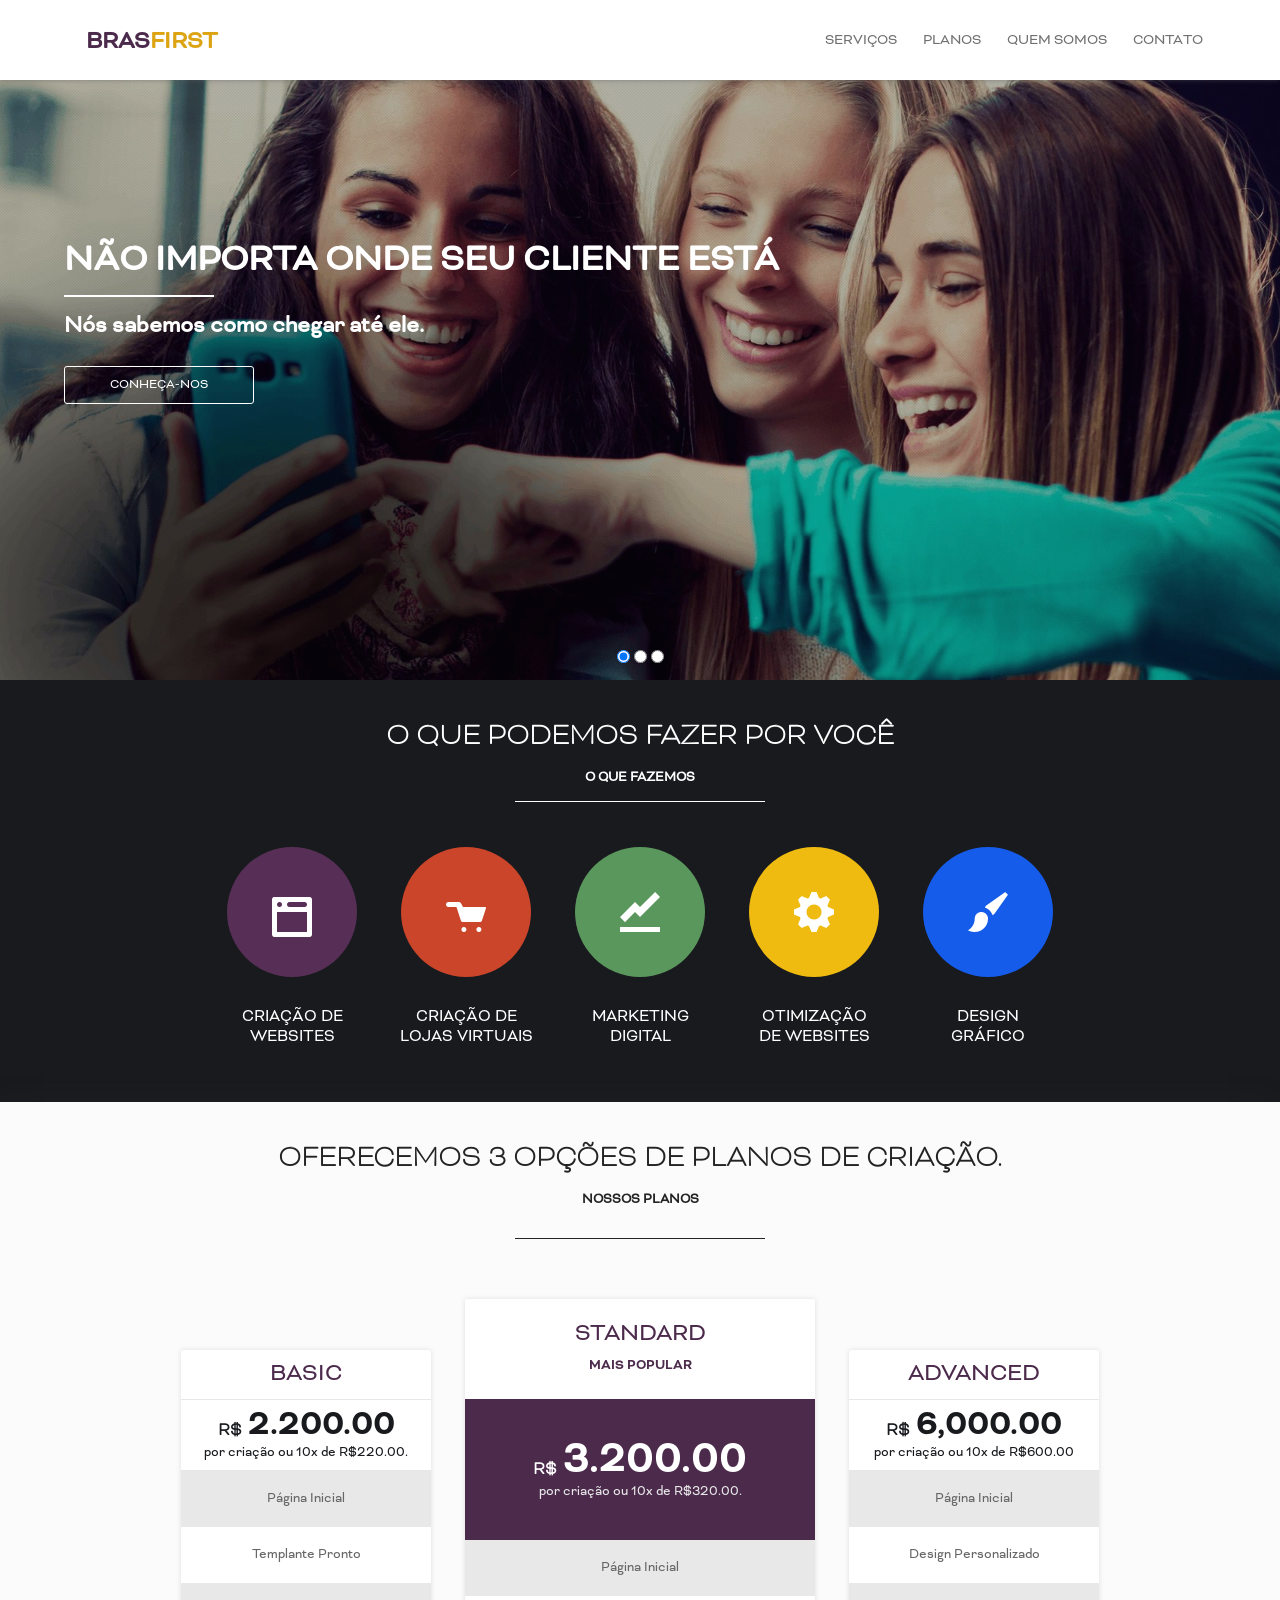
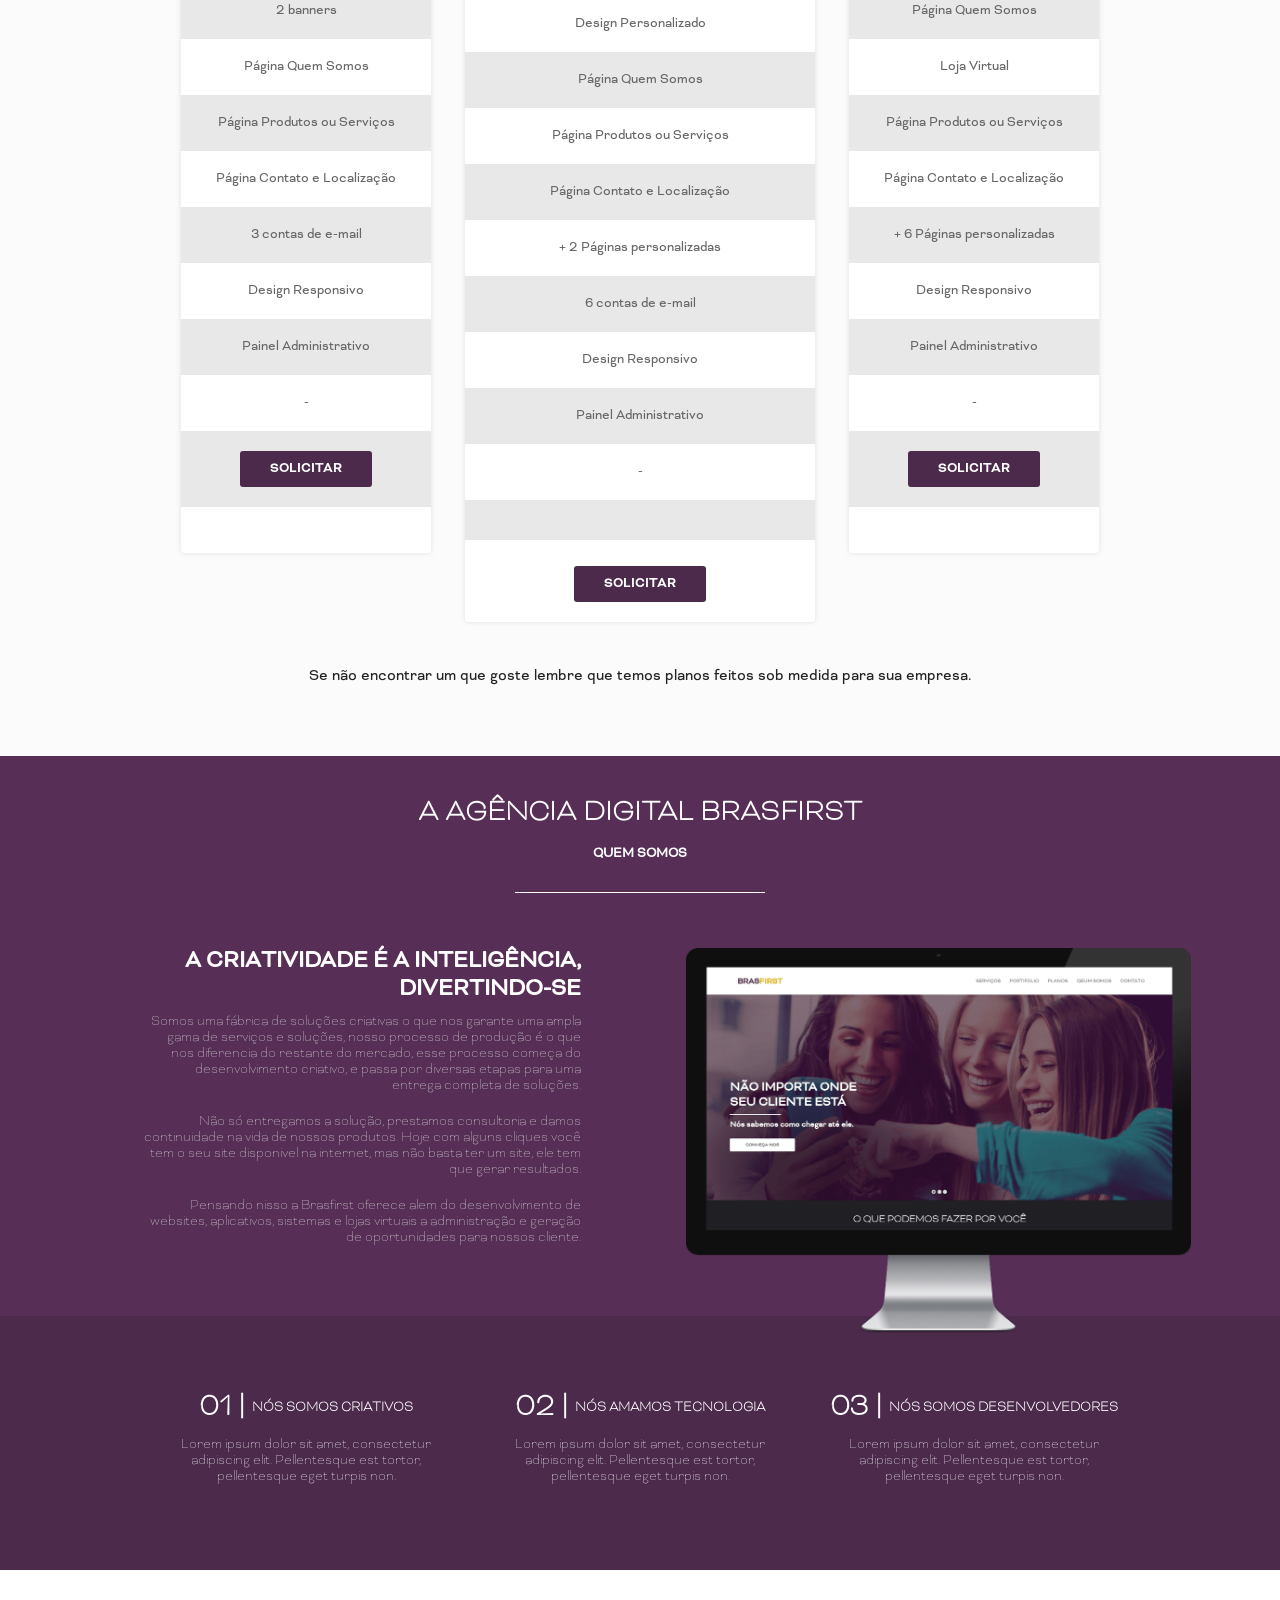
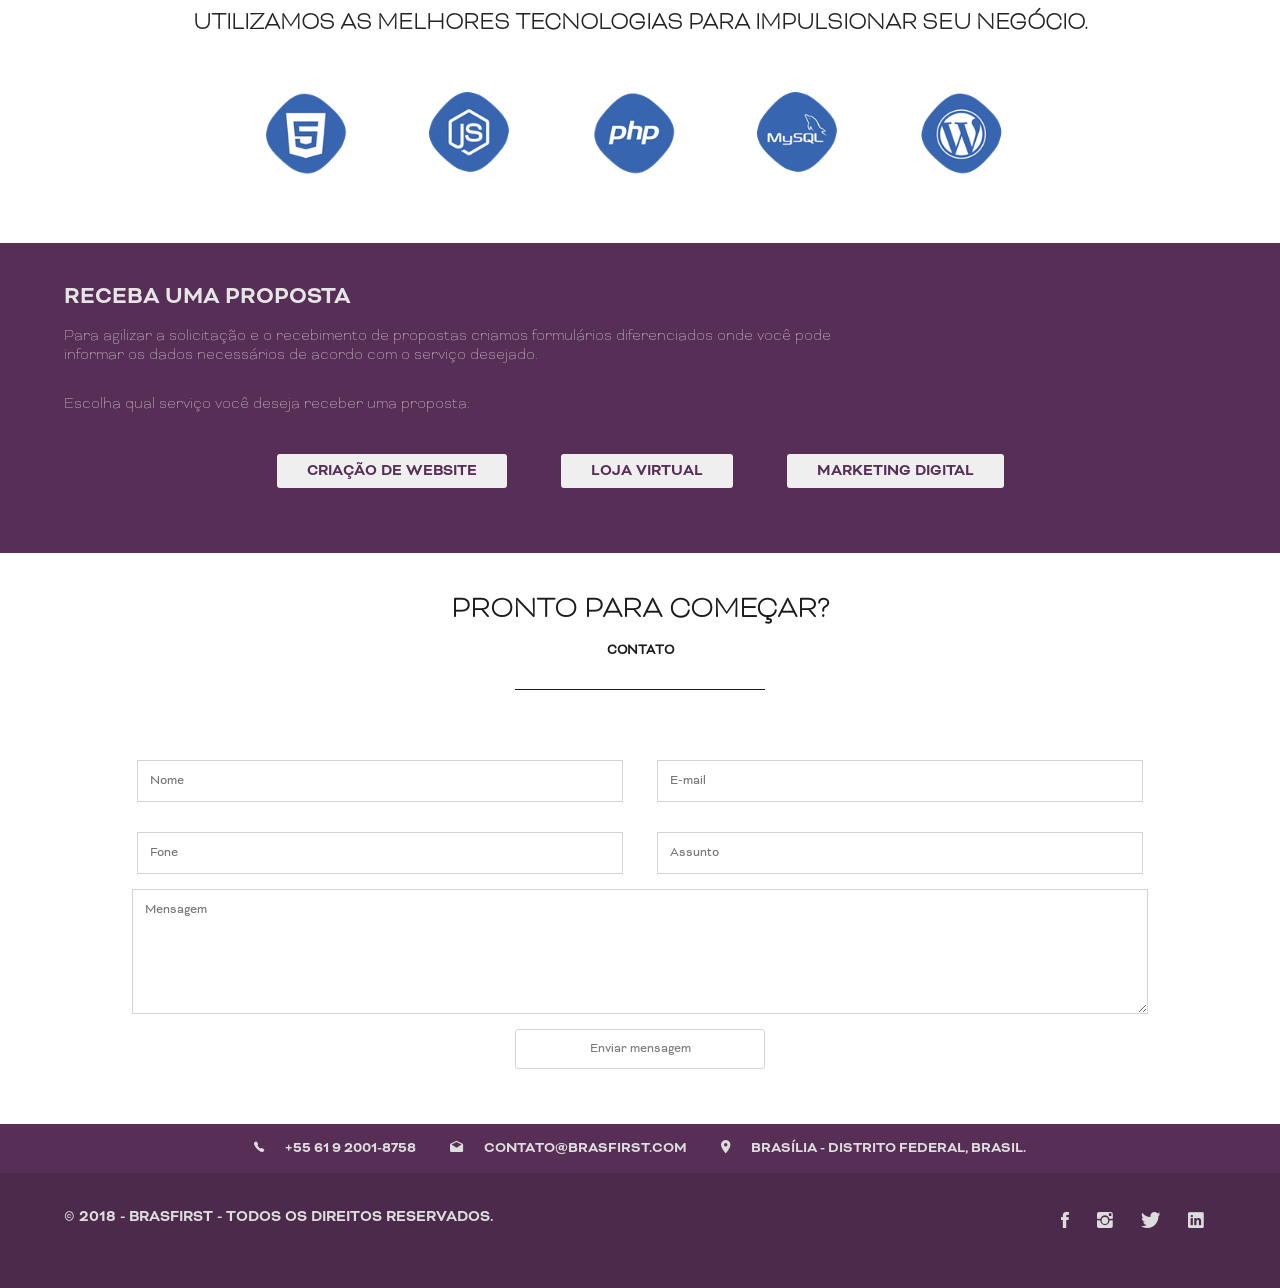
==== index.html @ e5f23ea4 "Update index.html" ====
<!DOCTYPE html>

<html lang="pt-br">

<head>
    <meta charset="utf-8" />
    <meta name="viewport" content="width=device-width, user-scalable=no">
    <link href="assets/img/favicon.png" rel="shortcut icon" type="image/x-icon" />
    <title>Brasfirst - Criação e Desenvolvimento Web</title>
    <meta name="google-site-verification" content="TfKlhdmIr_VErCA0_7nytmOVoDPNQ50fjvLw-w7NYt8" />
    <meta name="description" content="Criação de wwbsite com layout moderno e exclusivo para empresas e profissionais.">
    <link rel="stylesheet" type="text/css" href="assets/css/style.css" />
    <link href="assets/css/open-iconic.css" rel="stylesheet">
    <link href="assets/css/ionicons.min.css" rel="stylesheet">
    <script src="assets/js/script.js"></script>

    <meta property="og:locale" content="pt_BR" />
      <meta property="og:type" content="website" />
      <meta property="og:image" content="assets/img/brasfirst.jpeg" />
      <meta property="og:image:type" content="image/jpeg" />
      <meta property="og:image:width" content="1200">
      <meta property="og:image:height" content="628">
      <meta property="og:site_name" content="Brasfirst - Agência Digital">
      <meta property="og:title" content="Brasfirst - Agência Digital" />
      <meta property="og:description" content="Criação de wwbsite com layout moderno e exclusivo para empresas e profissionais." />
      <meta property="og:url" content="http://www.brasfirst.com.br" />



</head>

<body>

    <header>
        <div class="wrapper">
            <div class="topbar"></div>
            <!-- Top Header - for create -->

            <div class="logo">
                <!-- Logo -->
                <h1>
            <a href="/" title="Brasfirst - Agência Digital">
              <span class="color1">Bras</span><span class="color2">first</span>
            </a>
          </h1>
            </div>

            <ul class="menu">
                <!-- Menu List -->
                <li><a href="#o-que-fazemos" title="O que fazemos">Serviços</a></li>
                <!--<li><a href="#portifolio" title="Portifolio">Portifolio</a></li> -->
                <li><a href="#nossos-planos" title="Planos">Planos</a></li>
                <li><a href="#quem-somos" title="Quem somos">Quem somos</a></li>
                <li><a href="#contato" title="Entre em contato">Contato</a></li>
            </ul>
        </div>
    </header>

    <main>
        <div id="carousel" class="carousel">
            <div class="slides">
                <div class="slide" id="slider1" data-state="active">

                    <img src="assets/img/slider01.jpeg" alt="" />
                    <span class="dark"></span>

                    <div class="wrapper">

                        <div class="text">
                            <h3>Não importa onde seu cliente está</h3>
                            <span> </span>
                            <h4>Nós sabemos como chegar até ele.</h4>
                            <button><a href="#quem-somos" title="">Conheça-nos</a></button>
                        </div>

                    </div>

                </div>
                <div class="slide" id="slider2">

                    <img src="assets/img/slider02.jpeg" alt="" />
                    <span class="dark"></span>

                    <div class="wrapper">

                        <div class="text">
                            <h3>Planejar. Criar. Surpreender</h3>
                            <span> </span>
                            <p>Nossa missão é fortalecer o marketing da sua empresa com planejamento, contúdo, design e criatividade com foco em resultados.</p>
                            <button><a href="#contato" title="">Saiba mais</a></button>
                        </div>

                    </div>

                </div>
                <div class="slide" id="slider3">

                    <img src="assets/img/slider03.jpeg" alt="" />
                    <span class="dark"></span>

                    <div class="wrapper">

                        <div class="text">
                            <h3>Criação de Websites</h3>
                            <span> </span>
                            <p>Temos toda a expertise para deixar o seu site moderno, criativo, responsivo, com conteúdo original e sobmedida para o seu negócio.</p>
                            <button><a href="#portifolio" title="">Portifolio</a></button>
                        </div>

                    </div>

                </div>
            </div>
            <div class="indicators">
                <input class="indicator" name="indicator" data-slide="1" data-state="active" checked type="radio" />
                <input class="indicator" name="indicator" data-slide="2" type="radio" />
                <input class="indicator" name="indicator" data-slide="3" type="radio" />
            </div>
        </div>

        <section id="o-que-fazemos">
            <!-- What we do -->
            <div class="wrapper">
                <div class="title">
                    <h3>O que podemos fazer por você</h3>
                    <h2>O que fazemos</a>
            <span> </span>
          </div>
          <ul>
            <li class="box">
              <div id="icon1"><span class="oi" data-glyph="browser"></span></div>
              <h4>Criação de<br/> Websites</h4>
            </li>
            <li class="box">
              <div id="icon2"><span class="oi" data-glyph="cart"></span></div>
              <h4>Criação de<br/> Lojas Virtuais</h4>
            </li>
            <li class="box">
              <div id="icon3"><span class="oi" data-glyph="graph"></span></div>
              <h4>Marketing<br/> Digital</h4>
            </li>
            <li class="box">
              <div id="icon4"><span class="oi" data-glyph="cog"></span></div>
              <h4>Otimização<br/> de Websites</h4>
            </li>
            <li class="box">
              <div id="icon5"><span class="oi" data-glyph="brush"></span></div>
              <h4>Design<br/> Gráfico</h4>
            </li>
          </ul>
  </div>
        </section>
          
        <section id="portifolio" style="display: none!important"> <!-- Our Portifolio -->
          <div class="title">
            <h3>Já viu nossos trabalhos?</h3>
            <h2>Portifolio</h2>
            <span> </span>
          </div>
          <div class="wrapper">
                <div class="box" style="background: #603813;">
                    <img src="#" alt="" />
                    <div class="sub"></div>
                </div>
                <div class="box" style="background: #5a975c;">
                    <img src="" alt="">
                    <div class="sub"></div>
                </div>
                <div class="box" style="background: #efbb10;">
                    <img src="" alt="">
                    <div class="sub"></div>
                </div>
                <div class="box" style="background: #ca4529;">
                    <img src="" alt="">
                    <div class="sub"></div>
                </div>
                <div class="box" style="background: #9e005d;">
                    <img src="" alt="">
                    <div class="sub"></div>
                </div>
                <div class="box" style="background: #2e3192">
                    <img src="" alt="">
                    <div class="sub"></div>
                </div>
            </div>    
        </section>

        <section id="nossos-planos">
          <div class="wrapper">
            <div class="title">
                <h3>Oferecemos 3 opções de planos de criação.</h3>
                <h2>Nossos Planos</h2>
                <span> </span>
            </div>
          
          <div class="planos-prontos">
            
            <div class="planos">
              <ul>
                <li class="sub-title">BASIC</li>
                <li id="sub"><span id="price">R$</span>
                  <span id="price-real">2.200.00</span><br/>
                    por criação ou 10x de R$220.00.</li>
                <li>Página Inicial</li>
                <li>Templante Pronto</li>
                <li>2 banners</li>
                <li>Página Quem Somos</li>
                <li>Página Produtos ou Serviços</li>
                <li>Página Contato e Localização</li>
                <li>3 contas de e-mail</li>
                <li>Design Responsivo</li>
                <li>Painel Administrativo</li>
                <li>-</li>
                <li><button><a href="#contato" title="">Solicitar</a></button></li>
                <li> </li>
              </ul>
            </div>
            <div class="plano-popular">
              <ul>
                <li class="sub-title">STANDARD<br/><span id="most">Mais Popular</span></li>
                <li id="sub">
                  <span id="price">R$</span>
                  <span id="price-real">3.200.00</span><br/>
                    por criação ou 10x de R$320.00.</li>
                <li>Página Inicial</li>
                <li>Design Personalizado</li>
                <li>Página Quem Somos</li>
                <li>Página Produtos ou Serviços</li>
                <li>Página Contato e Localização</li>
                <li>+ 2 Páginas personalizadas</li>
                <li>6 contas de e-mail</li>
                <li>Design Responsivo</li>
                <li>Painel Administrativo</li>
                <li>-</li>
                <li></li>
                <li><button><a href="#contato" title="">Solicitar</a></button></li>
              </ul>
            </div>
            <div class="planos">
              <ul>
                <li class="sub-title">ADVANCED</li>
                <li id="sub"><span id="price">R$</span>
                  <span id="price-real">6,000.00</span><br/>
                    por criação ou 10x de R$600.00</li>
                <li>Página Inicial</li>
                <li>Design Personalizado</li>
                <li>Página Quem Somos</li>
                <li>Loja Virtual</li>
                <li>Página Produtos ou Serviços</li>
                <li>Página Contato e Localização</li>
                <li>+ 6 Páginas personalizadas</li>
                <li>Design Responsivo</li>
                <li>Painel Administrativo</li>
                <li>-</li>
                <li><button><a href="#contato" title="">Solicitar</a></button></li>
                <li> </li>
              </ul>
            </div>

            <p>Se não encontrar um que goste lembre que temos planos feitos sob medida para sua empresa.</p>

          </div>
          </div>
        </section>
        <section id="quem-somos">
            <!-- About us -->
            <div class="title">
                <h3>A agência digital Brasfirst </h3>
                <h2>Quem somos</h2>
                <span> </span>
            </div>
            <div class="wrapper">
                <div id="about-us">
                    <h4>A CRIATIVIDADE É A INTELIGÊNCIA,<br/>DIVERTINDO-SE</h4>
                    <p>Somos uma fábrica de soluções criativas o que nos garante uma ampla gama de serviços e soluções, nosso processo de produção é o que nos diferencia do restante do mercado, esse processo começa do desenvolvimento criativo, e passa por diversas etapas para uma entrega completa de soluções.
                    </p>
                    <p>Não só entregamos a solução, prestamos consultoria e damos continuidade na vida de nossos produtos. Hoje com alguns cliques você tem o seu site disponivel na internet, mas não basta ter um site, ele tem que gerar resultados.</p>
                    <p>Pensando nisso a Brasfirst oferece alem do desenvolvimento de websites, aplicativos, sistemas e lojas virtuais a administração e geração de oportunidades para nossos cliente.</p>
                </div>
                <div id="screen">
                    <img src="assets/img/monitor.png"/>
                </div>

            </div>

            <div id="topics">
                <div class="box">
                    <h4><span>01 | </span>Nós somos criativos</h4>
                    <p>Lorem ipsum dolor sit amet, consectetur adipiscing elit. Pellentesque est tortor, pellentesque eget turpis non.</p>
                </div>
                <div class="box">
                    <h4><span>02 | </span>Nós amamos tecnologia</h4>
                    <p>Lorem ipsum dolor sit amet, consectetur adipiscing elit. Pellentesque est tortor, pellentesque eget turpis non.</p>
                </div>
                <div class="box">
                    <h4><span>03 | </span>Nós somos desenvolvedores</h4>
                    <p>Lorem ipsum dolor sit amet, consectetur adipiscing elit. Pellentesque est tortor, pellentesque eget turpis non.</p>
                </div>
            </div>
        </section>
        <section id="clientes">
            <!-- Our Clients-->
            <div class="wrapper">
                <div class="title">
                    <h3>Utilizamos as melhores tecnologias para impulsionar seu negócio.</h3>
                </div>

                <ul id="list-client">

                    <li><img src="assets/img/html5.png"></li>

                    <li><img src="assets/img/javascript.png"></li>

                    <li><img src="assets/img/php.png"></li>

                    <li><img src="assets/img/mysql.png"></li>

                    <li><img src="assets/img/wordpress.png"></li>

                </ul>
            </div>
        </section>
        <section id="proposta">
            <!-- Receba uma proposta -->

            <div class="wrapper">
                <div class="title">
                    <h3>Receba uma proposta</h3>
                </div>

                <p>Para agilizar a solicitação e o recebimento de propostas criamos formulários diferenciados onde você pode informar os dados necessários de acordo com o serviço desejado.</p>
                <p>Escolha qual serviço você deseja receber uma proposta:</p>
                <div id="link-proposta">
                    <button><a href="#contato" title="">Criação de Website</a></a></button>
                    <button><a href="#contato" title="">Loja Virtual</a></button>
                    <button><a href="#contato" title="">Marketing Digital</a></a></button>
                </div>
            </div>
        </section>
        <section id="contato">
            <!-- Contato -->

            <div class="title">
                <h3>Pronto para começar?</h3>
                <h2>Contato</h2>
                <span> </span>
            </div>

            <div class="wrapper">
              <form action="https://formspree.io/lucas@llucasbrasill.com" method="POST">
                  <input class="box" type="text" name="Nome" required="required" placeholder="Nome">
                  <input class="box" type="email" name="E-mail" required="required" placeholder="E-mail">
                  <input class="box" type="tel" name="Telefone" required="required" oninput="this.value = this.value.replace(/[^0-9.]/g, ''); this.value = this.value.replace(/(\..*)\./g, '$1');" placeholder="Fone">
                  <input class="box" type="text" name="Assunto" required="required" placeholder="Assunto">
                  <textarea id="mensagem" name="Mensagem" required="required" placeholder="Mensagem"></textarea>
                  <div id="submit">
                      <input type="submit" value="Enviar mensagem">
                  </div>
              </form>
            </div>  
        </section>
    </main>
    <footer>

        <div class="widget">

            <div class="wrapper">
                <ul>
                    <li><span class="ion-ios-telephone"></span>+55 61 9 2001-8758</li>
                    <li><span class="ion-android-drafts"></span><a href="mailto:contato@brasfirst.com" title="E-mail">contato@brasfirst.com</a></li>
                    <li><span class="ion-android-pin"></span>Brasília - Distrito Federal, Brasil.</li>
                </ul>
            </div>

        </div>
        <div id="copy">
            <div class="wrapper">
                <p>© 2018 - BRASFIRST - TODOS OS DIREITOS RESERVADOS.</p>

                <ul class="social">
                    <li><a href="http://fb.com/brasfirst" target="_blank"><span class="ion-social-facebook"></span></a></li>

                    <li><a href="http://instagram.com/brasfirst" target="_blank"><span class="ion-social-instagram"></span></a></li>

                    <li><a href="http://www.twitter.com/brasfirst" target="_blank"><span class="ion-social-twitter"></span></a></li>

                    <li><a href="http://linkedin.com/company/brasfirst" target="_blank"><span class="ion-social-linkedin"></span></a></li>
                </ul>
            </div>
        </div>
    </footer>
</body>

</html>
---- assets/css/style.css ----
html {
  scroll-behavior: smooth;
}

/*========================================= Configurações =========================================*/
 @font-face {
     font-family: Bicyclette Regular;
     src: url('../fonts/Bicyclette-Regular.otf');
}
 @font-face {
     font-family: Bicyclette Light;
     src: url('../fonts/Bicyclette-Light.otf');
}
 @font-face {
     font-family: Bicyclette Thin;
     src: url('../fonts/Bicyclette-Thin.otf');
}
 @font-face {
     font-family: Bicyclette Bold;
     src: url('../fonts/Bicyclette-Bold.otf');
}
 * {
     font-family: Bicyclette Regular;
     padding: 0;
     margin: 0;
     border: 0;
     color: #232323;
}
 .wrapper {
     width: 90%;
     position: relative;
     margin: auto;
}
 .title {
     text-align: center;
     text-transform: uppercase;
}
 .title h3 {
     font-size: 30px;
     font-family: Bicyclette Thin;
}
 .title h2 {
     font-size: 14px;
     padding: 15px;
}
 .title span {
     width: 250px;
     height: 1px;
     position: relative;
     display: flex;
     margin: 15px auto;
}

 section {
     position: relative;
     padding: 40px 0;
}
 footer {
     display: none;
}
/*========================================= Cabeçalho =========================================*/
 header {
    width: 100%;
    top: 0;
    position: relative;
    height: 80px;
    z-index: 999;
    background: #ffffff;
    box-shadow: 0 0 5px rgba(89,89,89,.55);
}
/* Topbar --------------------------- */
 .topbar {
    display: none;
}
/* Logo --------------------------- */
 header .logo {
     width: auto;
     height: auto;
     padding: 22px;
     position: relative;
     float: left;
     text-transform: uppercase;
}
 header .logo h1 {
}
 header .logo h1 a {
     text-decoration: none;
     font-size: 25px;
}
 header .logo h1 a .color1 {
     color: #4b2a4b;
}
 header .logo h1 a .color2 {
     color: #dca412;
}
/* Menu --------------------------- */
 header .menu {
     position: relative;
     float: right;
     top: 0;
     display: inline-flex;
}
 header .menu li {
     display: inline-flex;
}
 header .menu li a {
text-decoration: none;
    text-transform: uppercase;
    padding: 32px 13px;
    position: relative;
    font-size: 15px;
    color: #717171;
}
 header .menu li a:hover {
     color: #4b2a4b;
}
/*========================================= Slider =========================================*/
 .carousel {
     height: 600px;
     width: 100%;
     position: relative;
}
 .slides {
     height: 100%;
     width: 100%;
     position: relative;
}
 .slides button a {
     text-decoration: none;
    color: #ffffff;
}
 .slide {
     top: 0;
     left: 0;
     height: 100%;
     width: 100%;
     opacity: 0;
     transition: opacity 1000ms;
}
 .slide:nth-child(1) {
     background-color: red;
     opacity: 1;
}
 .slide:nth-child(2) {
     background-color: green;
}
 .slide:nth-child(3) {
     background-color: blue;
}
 .slide[data-state=active] {
     display: inline-block;
}
 .indicators {
     position: relative;
     bottom: 30px;
     margin: auto;
     text-align: center;
}
 .indicator {
     cursor: pointer;
}
/*-------------------- Slider 01 --------------------*/
 #slider1 {
     background: #dca533;
     width: 100%;
     text-align: left;
     height: 600px;
     position: absolute;
     left: 0;
     right: 0;
}
 #slider1 img {
     width: 100%;
     position: absolute;
     height: 600px;
     object-fit: cover;
}
 #slider1 .dark {
     background: #4b2a4b0d;;
     position: absolute;
     width: 100%;
     height: 100%;
}
 #slider1 .text {
    top: 160px;
    position: relative;
    z-index: 99;

}
 #slider1 h3 {
     font-size: 38px;
     text-transform: uppercase;
     width: auto;
     color: #ffffff;
}
 #slider1 h4 {
     font-size: 24px;
     color: #ffffff;
     padding: 10px 0;
}
 #slider1 span {
     width: 150px;
     height: 2px;
     background: #ffffff;
     position: relative;
     display: inline-block;
}
 #slider1 button {
     color: #808080;
     border: 1px solid #ffffff;
     padding: 10px 45px;
     text-transform: uppercase;
     margin: 15px 0;
     background: #ffffff00;
     cursor: pointer;
     border-radius: 3px;
}
/*-------------------- Slider 02 --------------------*/
 #slider2 {
     background: #dca533;
     width: 100%;
     text-align: left;
     height: 600px;
     position: absolute;
     left: 0;
     right: 0;
}
 #slider2 img {
     width: 100%;
     position: absolute;
     height: 600px;
     object-fit: cover;
}
 #slider2 .dark {
    background: #3333338c;
     position: absolute;
     width: 100%;
     height: 100%;
}
 #slider2 .text {
     top: 280px;
     position: relative;
     text-align: center;
     z-index: 99;
}
 #slider2 h3 {
     font-size: 38px;
     text-transform: uppercase;
     color: #ffffff;
}
 #slider2 p {
     font-size: 24px;
     color: #ffffff;
     padding: 10px 0;
     max-width: 600px;
     margin: auto;
}
 #slider2 span {
     width: 150px;
     height: 2px;
     background: #ffffff;
     position: relative;
     display: inline-block;
}
 #slider2 button {
     color: #808080;
     border: 1px solid #ffffff;
     padding: 10px 45px;
     text-transform: uppercase;
     margin: 15px 0;
     background: #ffffff00;
     cursor: pointer;
     border-radius: 3px;
}
/*-------------------- Slider 03 --------------------*/
 #slider3 {
     background: #dca533;
     width: 100%;
     position: absolute;
     height: 600px;
     top: 0;
}
 #slider3 img {
     width: 100%;
     position: absolute;
     height: 600px;
     object-fit: cover;
}
 #slider3 .dark {
    background: #33333399;
     position: absolute;
     width: 100%;
     height: 100%;
}
 #slider3 .text {
     top: 250px;
     position: relative;
     float: right;
     right: 0%;
     z-index: 99;
}
 #slider3 h3 {
     font-size: 30px;
     text-transform: uppercase;
     color: #ffffff;
}
 #slider3 p {
     font-size: 17px;
     color: #ffffff;
     padding: 10px 0;
     max-width: 400px;
}
 #slider3 span {
     width: 150px;
     height: 2px;
     background: #ffffff;
     position: relative;
     display: inline-block;
}
 #slider3 button {
     color: #808080;
     border: 1px solid #ffffff;
     padding: 10px 45px;
     text-transform: uppercase;
     margin: 15px 0;
     background: #ffffff00;
     cursor: pointer;
     border-radius: 3px;
}
/*========================================= O que fazemos =========================================*/
 #o-que-fazemos {
     background: #191a1e;
}
 #o-que-fazemos .title {
     color: #ffffff;
}
 #o-que-fazemos .title h3 {
     color: #ffffff;
}
 #o-que-fazemos .title h2 {
     color: #ffffff;
}
 #o-que-fazemos .title span {
     background: #ffffff;
}
 #o-que-fazemos ul {
     text-align: center;
}
 #o-que-fazemos ul li {
     width: 170px;
     height: auto;
     display: inline-block;
     text-align: center;
     margin: auto;
     padding: 15px 0px;
}
 #o-que-fazemos .box div {
     width: 130px;
     height: 130px;
     border-radius: 50%;
     position: relative;
     margin: auto;
}
 #o-que-fazemos .box div span {
     color: #ffffff;
     top: 45px;
     font-size: 40px;
     position: relative;
}
 #o-que-fazemos ul li h4{
     padding-top: 30px;
     font-size: 17px;
     color: #ffffff;
     text-transform: uppercase;
     font-weight: normal;
}
 #icon1 {
     background: #572f56;
}
 #icon2 {
     background: #ca4529;
}
 #icon3 {
     background: #5a975c;
}
 #icon4 {
     background: #efbb10;
}
 #icon5 {
     background: #155cea;
}

/*========================================= Nossos Planos =========================================*/

 #nossos-planos .title {
     color: #232323;
     margin-bottom: 30px;
     position: relative;
}
 #nossos-planos .title span {
     background: #232323;
}


#nossos-planos {
background: #fbfbfb;
box-shadow: -5px 2px 32px 0 rgba(61,69,74,.12);
}

.planos-prontos {

text-align: center;
    padding: 30px;
}

.planos-prontos p {

  padding: 45px 0 0 0;
}

.planos {

    width: 250px;
    height: auto;
    background: #ffffff;
    display: inline-table;
    top: 40px;
    position: relative;
    margin: 0 30px;
    box-shadow: 0 0 5px rgba(89, 89, 89, 0.17);
    border-radius: 3px;
}

.planos ul li:nth-child(odd):not(:first-child), .plano-popular ul li:nth-child(odd):not(:first-child) {
    background: #e8e8e8;
}

.planos ul li {

  display: inline-table;
        padding: 20px 2%;
    width: 96%;
    color: #666666;
    font-size: 14px;
}


.plano-popular ul li #most {

    font-family: Bicyclette Bold;
    text-transform: uppercase;
    color: #4b2a4b;
    font-size: 14px;
    text-align: center;
    display: inline-block;
}
.planos ul li button, .plano-popular ul li button {

  padding: 10px 30px;
    border-radius: 3px;
        background: #4b2a4b;
    cursor: pointer;
            -webkit-transition: background-color .15s ease-out;
    transition: background-color .15s ease-out;
}


.planos ul li button a, .plano-popular ul li button a {

        font-family: Bicyclette Bold;
    color: #ffffff;
    font-size: 14px;
    text-transform: uppercase;
    text-decoration: none;
}

.planos ul li button:hover,
.plano-popular ul li button:hover {
        background: #dea935;



}

.plano-popular {

    width: 350px;
    height: auto;
    background: #ffffff;
    display: inline-table;
    box-shadow: 0 0 5px rgba(89, 89, 89, 0.17);
    border-radius: 3px;
}

.planos .sub-title {

  font-size: 25px;
    color: #4b2a4b;
    padding: 10px 2%;
}

.plano-popular .sub-title {
  font-size: 25px;
    color: #4b2a4b;
    padding: 21px 2%;
}

.planos #sub {

border-top: 1px solid #e6e7e8;
    color: #191a1e;
    padding: 9px 2%;
    text-align: center;
    border-bottom: 1px solid #e6e7e8;
}


.planos #sub #price {

    font-size: 18px;
    color: #191a1e;
    font-weight: 700;
    vertical-align: bottom;
    display: inline-block;
    line-height: 1.5;
    margin-right: 6px;
    font-family: Bicyclette Light;
} 

.planos #sub #price-real {

    font-size: 36px;
    color: #191a1e;
    font-weight: 700;
    line-height: 1;
    font-family: Bicyclette Bold;
}


.plano-popular #sub {

      background: #4b2a4b;
    color: #e8e8e8;
    padding: 40px 2%;
    text-align: center;
}


.plano-popular #sub #price {

  font-size: 18px;
    color: #ffffff;
    font-weight: 700;
    vertical-align: bottom;
    display: inline-block;
    line-height: 1.5;
    margin-right: 6px;
    font-family: Bicyclette Light;
} 

.plano-popular #sub #price-real {

  font-size: 45px;
    color: #ffffff;
    font-weight: 700;
    line-height: 1;
    font-family: Bicyclette Bold;
}
.plano-popular ul {}

.plano-popular ul li {

    display: inline-table;
        padding: 20px 2%;
    width: 96%;
    color: #666666;
    font-size: 14px;
}

.planos-popular ul li button {}
/*========================================= Nossos trabalhos =========================================*/
 #portifolio .title {
     color: #232323;
     margin-bottom: 30px;
     position: relative;
}
 #portifolio .title span {
     background: #232323;
}
 #portifolio {
     text-align: center;
}
 #portifolio .box {
     width: 270px;
     height: 170px;
     background: #222222;
     display: inline-block;
     margin: 20px;
}
/*========================================= Quem somos =========================================*/
 #quem-somos {
     background: #572f56;
     text-align: center;
     padding-bottom: 0;
}
 #quem-somos .title {
     color: #ffffff;
     padding-bottom: 40px;
}
 #quem-somos .title h3 {
     color: #ffffff;
}
 #quem-somos .title h2 {
     color: #ffffff;
}
 #quem-somos .title span {
     background: #ffffff;
}
 #about-us {
     width: 38%;
     text-align: right;
     display: inline-block;
}
 #about-us h4 {
     color: #ffffff;
     font-size: 24px;
}
 #about-us p {
     color: #e2e2e2;
     padding: 10px 0;
     font-size: 14px;
     font-family: Bicyclette Thin;
}
 #screen {
width: auto;
    height: 385px;
    display: inline-block;
    border-radius: 15px 15px 0 0;
    margin: 0 25px;
    position: relative;
    float: right;
}

#screen img {

    height: 100%;
}

 #topics {
     background: #4b2a4b;
     padding: 55px;
     bottom: 0;
     text-align: center;
     margin-top: 60px;
}

 #topics .box h4 {
     color: #ffffff;
     text-transform: uppercase;
     font-size: 14px;
     font-family: Bicyclette Thin;
}
 #topics .box{
     text-align: center;
     display: inline-block;
     width: 300px;
     padding: 15px;
}
 #topics .box h4 span {
     font-size: 32px;
     top: 4px;
     position: relative;
     color: white;
     font-family: Bicyclette Thin;
}
 #topics .box p {
     color: white;
     padding: 15px 0;
     font-family: Bicyclette Thin;
     font-size: 14px;
}
/*========================================= Nossa Equipe =========================================*/
 #equipe {
     background: #191a1e;
}
 #equipe .title h3 {
     color: #ffffff;
     font-size: 24px;
     text-align: left;
}
 .personal-time {
    display: inline-block;
    margin: 40px 45px 0px 45px;
    background: #c1c1c1;
    padding: 0;
    border-radius: 3px;
    width: 200px;
    text-align: center;
}

.personal-time .photo img {

    width: 100%;
    height: 210px;
    bottom: 0;
    position: relative;
    border-radius: 3px 3px 0 0;
}
 .personal {
    font-size: 21px;
    text-transform: uppercase;
    color: #191a1f;
}
 .personal h4 {
    font-size: 21px;
    text-transform: uppercase;
    color: #191a1f;
        padding: 10px 0 0 0;
}
 .personal h5 {
margin: 10px 0;
    font-size: 14px;
    color: #191a1f;
    text-transform: capitalize;
}
 .social-personal {

        position: relative;
    bottom: 0;
    padding: 10px;
    background: #3c3c3c;
}
 .social-personal ul {

    height: 20px;
}
 .social-personal ul li {
     display: inline-block;
}
 .social-personal ul li a {
}
 .social-personal ul li a span {
color: #cacaca;
    font-size: 24px;
    padding: 0 10px;
}

/*========================================= Clientes =========================================*/
 #clientes {
     min-height: auto;
     text-align: center;
}
 #clientes .title h3 {
     font-size: 24px;
     text-align: center;
}
 #clientes ul {
     margin: 30px 15px 0 0;
}
 #clientes ul li {
    display: inline-block;
    width: 100px;
    height: 100%;
    margin: 15px 30px;
    border-radius: 3px;
    text-transform: uppercase;
    color: #572f56;
}
 #clientes ul li img {
     width: 100%;
     height: 100%;
    ;
}
/*========================================= Propostas =========================================*/
 #proposta {
     background: #572f56;
     min-height: auto;
}
 #proposta h3 {
     font-size: 24px;
     text-align: left;
     color: #e5e5e5;
     font-family: Bicyclette Bold;
}
 #proposta p {
     padding: 15px 0;
     font-family: Bicyclette Thin;
     width: 70%;
     color: #e5e5e5;
}
 #link-proposta {
     text-align: center;
}
 #proposta #link-proposta button {
     padding: 5px 30px;
     font-family: Bicyclette Bold;
     color: #572f56;
     font-size: 20px;
     text-transform: uppercase;
     display: inline-block;
     margin: 25px;
     text-align: center;
     cursor: pointer;
     border-radius: 3px;
}

#proposta #link-proposta button a
{

    font-family: Bicyclette Bold;
    color: #572f56;
    font-size: 16px;
    text-transform: uppercase;
    text-decoration: none;
}
/*========================================= Contato =========================================*/
 #contato {
     text-align: center;
}
 #contato .title {
     color: #191a1e;
     padding-bottom: 40px;
}
 #contato .title h3 {
     color: #191a1e;
}
 #contato .title h2 {
     color: #191a1e;
}
 #contato .title span {
     background: #191a1e;
}
 #contato form {
     width: 100%;
     left: 0%;
     right: 0%;
     text-align: center;
     margin: auto;
}
 #contato #mensagem {
     min-width: 86%;
     min-height: 100px;
     border: 1px solid #d5d5d5;
     margin: auto;
     display: inherit;
     padding: 1%;
     max-width: 86%;
     max-height: 200px;
}
 #contato input{
     width: 40%;
     height: 40px;
     margin: 15px;
     padding: 0 1%;
     border: 1px solid rgb(213, 213, 213);
     background: #fff;
     color: rgb(123, 123, 123);
}
 #submit input {
     cursor: pointer;
     width: 250px;
     border-radius: 3px;
}
 #submit input:hover {
     background: #572f56;
     color: #dddddd;
}
/*========================================= Footer =========================================*/
 footer {
     width: 100%;
     height: auto;
     position: relative;
     display: inline-block;
}
 .widget {
     text-align: center;
     display: inline-flex;
     width: 100%;
     background: #572f56;
     height: auto;
     padding: 15px 0;
}
 .widget ul li {
     display: inline-block;
     text-transform: uppercase;
     color: #dddddd;
     font-family: Bicyclette Bold;
     padding: 0 15px;
     font-size: 15px;
}
 .widget ul li a {
     color: #dddddd;
     font-family: Bicyclette Bold;
     text-decoration: none;
}
 .widget ul li span {
     color: #dddddd;
     font-family: Bicyclette Bold;
     padding: 0px 21px 0 0;
     position: relative;
}
 #copy {
    background: #4b2a4b;
    height: auto;
    padding: 35px 0;
}
 #copy p {
     color: #dddddd;
     font-family: Bicyclette Bold;
}

 .social {
     text-align: right;
}
 .social li {
     display: inline-block;
     font-size: 21px;
     padding: 0px 12px;
     top: -17px;
     right: 0;
     position: relative;
}
 .social  li a {
}
 .social  li a span {
     color: #dddddd;
}
 @media only screen and (max-width: 320px) {

      #portifolio .box {
       width: 90%;
    height: 170px;
    margin: 15px 0;
}
  }
}
 @media only screen and (max-width: 480px) {




#slider2 .text {

    top: 150px!important;
}
#slider3 .text {
    top: 185px!important;
    position: relative!important;
    float: right;
    z-index: 99!important;
    right: auto!important;
}


#slider1 h3 {
    font-size: 38px;
    text-transform: uppercase;
    width: 90%!important;
    color: #ffffff;
}
#slider2 .text {
    top: 90px!important;
}

}
 @media only screen and (max-width: 768px) {

  #contato input {
    width: 90%;
  }

  #submit input {
    cursor: pointer;
    width: 250px;
    border-radius: 3px;
}

.planos, .plano-popular {

width: 100%!important;
}


#topics .box {
    width: 90%;
}


 }

   @media only screen and (max-width: 1024px) {

  .wrapper {

    width: 90%;
  }


/* Header */

header .logo {

      float: none;
    text-align: center;
}
header .menu {

  display: none;
}

#equipe {

    text-align: center;
}
#screen img {



    height: 100%;
    width: 90%;
    padding: 55px 0;
    left: 5%;
    right: 5%;
}

.widget ul li {

    padding: 15px 15px;

}

#copy {
    padding: 30px;
    background: #4b2a4b;
    height: auto;
}


#copy p {

    text-align: center;
}

.social {

        text-align: center;
    position: relative;
    margin: 35px;
}


#slider2 .text {
    top: 100px;

}

  /* Planos */

    .planos, .plano-popular {

    top: 0;
    margin: 15px 0;
    width: 60%;
  }

  /* Portifolio */

    #portifolio .box {
    width: 270px;
    height: 170px;

}

/* Sobre */

#about-us {
    text-align: justify;
    display: inline;
}

#screen {

      display: inline;
    float: none;
}



/*Serviços */

#o-que-fazemos ul li {
   padding: 50px;

  }

/* proposta */
#proposta h3 {
    text-align: center;

  }
#proposta p {
    width: 100%;
    text-align: center;
}


}
 @media only screen and (min-width: 1200px) {
}
---- assets/css/open-iconic.css ----
@font-face {
  font-family: 'Icons';
  src: url('../fonts/open-iconic.eot');
  src: url('../fonts/open-iconic.eot?#iconic-sm') format('embedded-opentype'), url('../fonts/open-iconic.woff') format('woff'), url('../fonts/open-iconic.ttf') format('truetype'), url('../fonts/open-iconic.otf') format('opentype'), url('../fonts/open-iconic.svg#iconic-sm') format('svg');
  font-weight: normal;
  font-style: normal;
}

.oi[data-glyph].oi-text-replace {
  font-size: 0;
  line-height: 0;
}

.oi[data-glyph].oi-text-replace:before {
  width: 1em;
  text-align: center;
}

.oi[data-glyph]:before {
  font-family: 'Icons';
  display: inline-block;
  speak: none;
  line-height: 1;
  vertical-align: baseline;
  font-weight: normal;
  font-style: normal;
  -webkit-font-smoothing: antialiased;
  -moz-osx-font-smoothing: grayscale;
}

.oi[data-glyph]:empty:before {
  width: 1em;
  text-align: center;
  box-sizing: content-box;
}

.oi[data-glyph].oi-align-left:before {
  text-align: left;
}

.oi[data-glyph].oi-align-right:before {
  text-align: right;
}

.oi[data-glyph].oi-align-center:before {
  text-align: center;
}

.oi[data-glyph].oi-flip-horizontal:before {
  -webkit-transform: scale(-1, 1);
  -ms-transform: scale(-1, 1);
  transform: scale(-1, 1);
}
.oi[data-glyph].oi-flip-vertical:before {
  -webkit-transform: scale(1, -1);
  -ms-transform: scale(-1, 1);
  transform: scale(1, -1);
}
.oi[data-glyph].oi-flip-horizontal-vertical:before {
  -webkit-transform: scale(-1, -1);
  -ms-transform: scale(-1, 1);
  transform: scale(-1, -1);
}


.oi[data-glyph=account-login]:before { content:'\e000'; }

.oi[data-glyph=account-logout]:before { content:'\e001'; }

.oi[data-glyph=action-redo]:before { content:'\e002'; }

.oi[data-glyph=action-undo]:before { content:'\e003'; }

.oi[data-glyph=align-center]:before { content:'\e004'; }

.oi[data-glyph=align-left]:before { content:'\e005'; }

.oi[data-glyph=align-right]:before { content:'\e006'; }

.oi[data-glyph=aperture]:before { content:'\e007'; }

.oi[data-glyph=arrow-bottom]:before { content:'\e008'; }

.oi[data-glyph=arrow-circle-bottom]:before { content:'\e009'; }

.oi[data-glyph=arrow-circle-left]:before { content:'\e00a'; }

.oi[data-glyph=arrow-circle-right]:before { content:'\e00b'; }

.oi[data-glyph=arrow-circle-top]:before { content:'\e00c'; }

.oi[data-glyph=arrow-left]:before { content:'\e00d'; }

.oi[data-glyph=arrow-right]:before { content:'\e00e'; }

.oi[data-glyph=arrow-thick-bottom]:before { content:'\e00f'; }

.oi[data-glyph=arrow-thick-left]:before { content:'\e010'; }

.oi[data-glyph=arrow-thick-right]:before { content:'\e011'; }

.oi[data-glyph=arrow-thick-top]:before { content:'\e012'; }

.oi[data-glyph=arrow-top]:before { content:'\e013'; }

.oi[data-glyph=audio-spectrum]:before { content:'\e014'; }

.oi[data-glyph=audio]:before { content:'\e015'; }

.oi[data-glyph=badge]:before { content:'\e016'; }

.oi[data-glyph=ban]:before { content:'\e017'; }

.oi[data-glyph=bar-chart]:before { content:'\e018'; }

.oi[data-glyph=basket]:before { content:'\e019'; }

.oi[data-glyph=battery-empty]:before { content:'\e01a'; }

.oi[data-glyph=battery-full]:before { content:'\e01b'; }

.oi[data-glyph=beaker]:before { content:'\e01c'; }

.oi[data-glyph=bell]:before { content:'\e01d'; }

.oi[data-glyph=bluetooth]:before { content:'\e01e'; }

.oi[data-glyph=bold]:before { content:'\e01f'; }

.oi[data-glyph=bolt]:before { content:'\e020'; }

.oi[data-glyph=book]:before { content:'\e021'; }

.oi[data-glyph=bookmark]:before { content:'\e022'; }

.oi[data-glyph=box]:before { content:'\e023'; }

.oi[data-glyph=briefcase]:before { content:'\e024'; }

.oi[data-glyph=british-pound]:before { content:'\e025'; }

.oi[data-glyph=browser]:before { content:'\e026'; }

.oi[data-glyph=brush]:before { content:'\e027'; }

.oi[data-glyph=bug]:before { content:'\e028'; }

.oi[data-glyph=bullhorn]:before { content:'\e029'; }

.oi[data-glyph=calculator]:before { content:'\e02a'; }

.oi[data-glyph=calendar]:before { content:'\e02b'; }

.oi[data-glyph=camera-slr]:before { content:'\e02c'; }

.oi[data-glyph=caret-bottom]:before { content:'\e02d'; }

.oi[data-glyph=caret-left]:before { content:'\e02e'; }

.oi[data-glyph=caret-right]:before { content:'\e02f'; }

.oi[data-glyph=caret-top]:before { content:'\e030'; }

.oi[data-glyph=cart]:before { content:'\e031'; }

.oi[data-glyph=chat]:before { content:'\e032'; }

.oi[data-glyph=check]:before { content:'\e033'; }

.oi[data-glyph=chevron-bottom]:before { content:'\e034'; }

.oi[data-glyph=chevron-left]:before { content:'\e035'; }

.oi[data-glyph=chevron-right]:before { content:'\e036'; }

.oi[data-glyph=chevron-top]:before { content:'\e037'; }

.oi[data-glyph=circle-check]:before { content:'\e038'; }

.oi[data-glyph=circle-x]:before { content:'\e039'; }

.oi[data-glyph=clipboard]:before { content:'\e03a'; }

.oi[data-glyph=clock]:before { content:'\e03b'; }

.oi[data-glyph=cloud-download]:before { content:'\e03c'; }

.oi[data-glyph=cloud-upload]:before { content:'\e03d'; }

.oi[data-glyph=cloud]:before { content:'\e03e'; }

.oi[data-glyph=cloudy]:before { content:'\e03f'; }

.oi[data-glyph=code]:before { content:'\e040'; }

.oi[data-glyph=cog]:before { content:'\e041'; }

.oi[data-glyph=collapse-down]:before { content:'\e042'; }

.oi[data-glyph=collapse-left]:before { content:'\e043'; }

.oi[data-glyph=collapse-right]:before { content:'\e044'; }

.oi[data-glyph=collapse-up]:before { content:'\e045'; }

.oi[data-glyph=command]:before { content:'\e046'; }

.oi[data-glyph=comment-square]:before { content:'\e047'; }

.oi[data-glyph=compass]:before { content:'\e048'; }

.oi[data-glyph=contrast]:before { content:'\e049'; }

.oi[data-glyph=copywriting]:before { content:'\e04a'; }

.oi[data-glyph=credit-card]:before { content:'\e04b'; }

.oi[data-glyph=crop]:before { content:'\e04c'; }

.oi[data-glyph=dashboard]:before { content:'\e04d'; }

.oi[data-glyph=data-transfer-download]:before { content:'\e04e'; }

.oi[data-glyph=data-transfer-upload]:before { content:'\e04f'; }

.oi[data-glyph=delete]:before { content:'\e050'; }

.oi[data-glyph=dial]:before { content:'\e051'; }

.oi[data-glyph=document]:before { content:'\e052'; }

.oi[data-glyph=dollar]:before { content:'\e053'; }

.oi[data-glyph=double-quote-sans-left]:before { content:'\e054'; }

.oi[data-glyph=double-quote-sans-right]:before { content:'\e055'; }

.oi[data-glyph=double-quote-serif-left]:before { content:'\e056'; }

.oi[data-glyph=double-quote-serif-right]:before { content:'\e057'; }

.oi[data-glyph=droplet]:before { content:'\e058'; }

.oi[data-glyph=eject]:before { content:'\e059'; }

.oi[data-glyph=elevator]:before { content:'\e05a'; }

.oi[data-glyph=ellipses]:before { content:'\e05b'; }

.oi[data-glyph=envelope-closed]:before { content:'\e05c'; }

.oi[data-glyph=envelope-open]:before { content:'\e05d'; }

.oi[data-glyph=euro]:before { content:'\e05e'; }

.oi[data-glyph=excerpt]:before { content:'\e05f'; }

.oi[data-glyph=expand-down]:before { content:'\e060'; }

.oi[data-glyph=expand-left]:before { content:'\e061'; }

.oi[data-glyph=expand-right]:before { content:'\e062'; }

.oi[data-glyph=expand-up]:before { content:'\e063'; }

.oi[data-glyph=external-link]:before { content:'\e064'; }

.oi[data-glyph=eye]:before { content:'\e065'; }

.oi[data-glyph=eyedropper]:before { content:'\e066'; }

.oi[data-glyph=file]:before { content:'\e067'; }

.oi[data-glyph=fire]:before { content:'\e068'; }

.oi[data-glyph=flag]:before { content:'\e069'; }

.oi[data-glyph=flash]:before { content:'\e06a'; }

.oi[data-glyph=folder]:before { content:'\e06b'; }

.oi[data-glyph=fork]:before { content:'\e06c'; }

.oi[data-glyph=fullscreen-enter]:before { content:'\e06d'; }

.oi[data-glyph=fullscreen-exit]:before { content:'\e06e'; }

.oi[data-glyph=globe]:before { content:'\e06f'; }

.oi[data-glyph=graph]:before { content:'\e070'; }

.oi[data-glyph=grid-four-up]:before { content:'\e071'; }

.oi[data-glyph=grid-three-up]:before { content:'\e072'; }

.oi[data-glyph=grid-two-up]:before { content:'\e073'; }

.oi[data-glyph=hard-drive]:before { content:'\e074'; }

.oi[data-glyph=header]:before { content:'\e075'; }

.oi[data-glyph=headphones]:before { content:'\e076'; }

.oi[data-glyph=heart]:before { content:'\e077'; }

.oi[data-glyph=home]:before { content:'\e078'; }

.oi[data-glyph=image]:before { content:'\e079'; }

.oi[data-glyph=inbox]:before { content:'\e07a'; }

.oi[data-glyph=infinity]:before { content:'\e07b'; }

.oi[data-glyph=info]:before { content:'\e07c'; }

.oi[data-glyph=italic]:before { content:'\e07d'; }

.oi[data-glyph=justify-center]:before { content:'\e07e'; }

.oi[data-glyph=justify-left]:before { content:'\e07f'; }

.oi[data-glyph=justify-right]:before { content:'\e080'; }

.oi[data-glyph=key]:before { content:'\e081'; }

.oi[data-glyph=laptop]:before { content:'\e082'; }

.oi[data-glyph=layers]:before { content:'\e083'; }

.oi[data-glyph=lightbulb]:before { content:'\e084'; }

.oi[data-glyph=link-broken]:before { content:'\e085'; }

.oi[data-glyph=link-intact]:before { content:'\e086'; }

.oi[data-glyph=list-rich]:before { content:'\e087'; }

.oi[data-glyph=list]:before { content:'\e088'; }

.oi[data-glyph=location]:before { content:'\e089'; }

.oi[data-glyph=lock-locked]:before { content:'\e08a'; }

.oi[data-glyph=lock-unlocked]:before { content:'\e08b'; }

.oi[data-glyph=loop-circular]:before { content:'\e08c'; }

.oi[data-glyph=loop-square]:before { content:'\e08d'; }

.oi[data-glyph=loop]:before { content:'\e08e'; }

.oi[data-glyph=magnifying-glass]:before { content:'\e08f'; }

.oi[data-glyph=map-marker]:before { content:'\e090'; }

.oi[data-glyph=map]:before { content:'\e091'; }

.oi[data-glyph=media-pause]:before { content:'\e092'; }

.oi[data-glyph=media-play]:before { content:'\e093'; }

.oi[data-glyph=media-record]:before { content:'\e094'; }

.oi[data-glyph=media-skip-backward]:before { content:'\e095'; }

.oi[data-glyph=media-skip-forward]:before { content:'\e096'; }

.oi[data-glyph=media-step-backward]:before { content:'\e097'; }

.oi[data-glyph=media-step-forward]:before { content:'\e098'; }

.oi[data-glyph=media-stop]:before { content:'\e099'; }

.oi[data-glyph=medical-cross]:before { content:'\e09a'; }

.oi[data-glyph=menu]:before { content:'\e09b'; }

.oi[data-glyph=microphone]:before { content:'\e09c'; }

.oi[data-glyph=minus]:before { content:'\e09d'; }

.oi[data-glyph=monitor]:before { content:'\e09e'; }

.oi[data-glyph=moon]:before { content:'\e09f'; }

.oi[data-glyph=move]:before { content:'\e0a0'; }

.oi[data-glyph=musical-note]:before { content:'\e0a1'; }

.oi[data-glyph=paperclip]:before { content:'\e0a2'; }

.oi[data-glyph=pencil]:before { content:'\e0a3'; }

.oi[data-glyph=people]:before { content:'\e0a4'; }

.oi[data-glyph=person]:before { content:'\e0a5'; }

.oi[data-glyph=phone]:before { content:'\e0a6'; }

.oi[data-glyph=pie-chart]:before { content:'\e0a7'; }

.oi[data-glyph=pin]:before { content:'\e0a8'; }

.oi[data-glyph=play-circle]:before { content:'\e0a9'; }

.oi[data-glyph=plus]:before { content:'\e0aa'; }

.oi[data-glyph=power-standby]:before { content:'\e0ab'; }

.oi[data-glyph=print]:before { content:'\e0ac'; }

.oi[data-glyph=project]:before { content:'\e0ad'; }

.oi[data-glyph=pulse]:before { content:'\e0ae'; }

.oi[data-glyph=puzzle-piece]:before { content:'\e0af'; }

.oi[data-glyph=question-mark]:before { content:'\e0b0'; }

.oi[data-glyph=rain]:before { content:'\e0b1'; }

.oi[data-glyph=random]:before { content:'\e0b2'; }

.oi[data-glyph=reload]:before { content:'\e0b3'; }

.oi[data-glyph=resize-both]:before { content:'\e0b4'; }

.oi[data-glyph=resize-height]:before { content:'\e0b5'; }

.oi[data-glyph=resize-width]:before { content:'\e0b6'; }

.oi[data-glyph=rss-alt]:before { content:'\e0b7'; }

.oi[data-glyph=rss]:before { content:'\e0b8'; }

.oi[data-glyph=script]:before { content:'\e0b9'; }

.oi[data-glyph=share-boxed]:before { content:'\e0ba'; }

.oi[data-glyph=share]:before { content:'\e0bb'; }

.oi[data-glyph=shield]:before { content:'\e0bc'; }

.oi[data-glyph=signal]:before { content:'\e0bd'; }

.oi[data-glyph=signpost]:before { content:'\e0be'; }

.oi[data-glyph=sort-ascending]:before { content:'\e0bf'; }

.oi[data-glyph=sort-descending]:before { content:'\e0c0'; }

.oi[data-glyph=spreadsheet]:before { content:'\e0c1'; }

.oi[data-glyph=star]:before { content:'\e0c2'; }

.oi[data-glyph=sun]:before { content:'\e0c3'; }

.oi[data-glyph=tablet]:before { content:'\e0c4'; }

.oi[data-glyph=tag]:before { content:'\e0c5'; }

.oi[data-glyph=tags]:before { content:'\e0c6'; }

.oi[data-glyph=target]:before { content:'\e0c7'; }

.oi[data-glyph=task]:before { content:'\e0c8'; }

.oi[data-glyph=terminal]:before { content:'\e0c9'; }

.oi[data-glyph=text]:before { content:'\e0ca'; }

.oi[data-glyph=thumb-down]:before { content:'\e0cb'; }

.oi[data-glyph=thumb-up]:before { content:'\e0cc'; }

.oi[data-glyph=timer]:before { content:'\e0cd'; }

.oi[data-glyph=transfer]:before { content:'\e0ce'; }

.oi[data-glyph=trash]:before { content:'\e0cf'; }

.oi[data-glyph=underline]:before { content:'\e0d0'; }

.oi[data-glyph=vertical-align-bottom]:before { content:'\e0d1'; }

.oi[data-glyph=vertical-align-center]:before { content:'\e0d2'; }

.oi[data-glyph=vertical-align-top]:before { content:'\e0d3'; }

.oi[data-glyph=video]:before { content:'\e0d4'; }

.oi[data-glyph=volume-high]:before { content:'\e0d5'; }

.oi[data-glyph=volume-low]:before { content:'\e0d6'; }

.oi[data-glyph=volume-off]:before { content:'\e0d7'; }

.oi[data-glyph=warning]:before { content:'\e0d8'; }

.oi[data-glyph=wifi]:before { content:'\e0d9'; }

.oi[data-glyph=wrench]:before { content:'\e0da'; }

.oi[data-glyph=x]:before { content:'\e0db'; }

.oi[data-glyph=yen]:before { content:'\e0dc'; }

.oi[data-glyph=zoom-in]:before { content:'\e0dd'; }

.oi[data-glyph=zoom-out]:before { content:'\e0de'; }
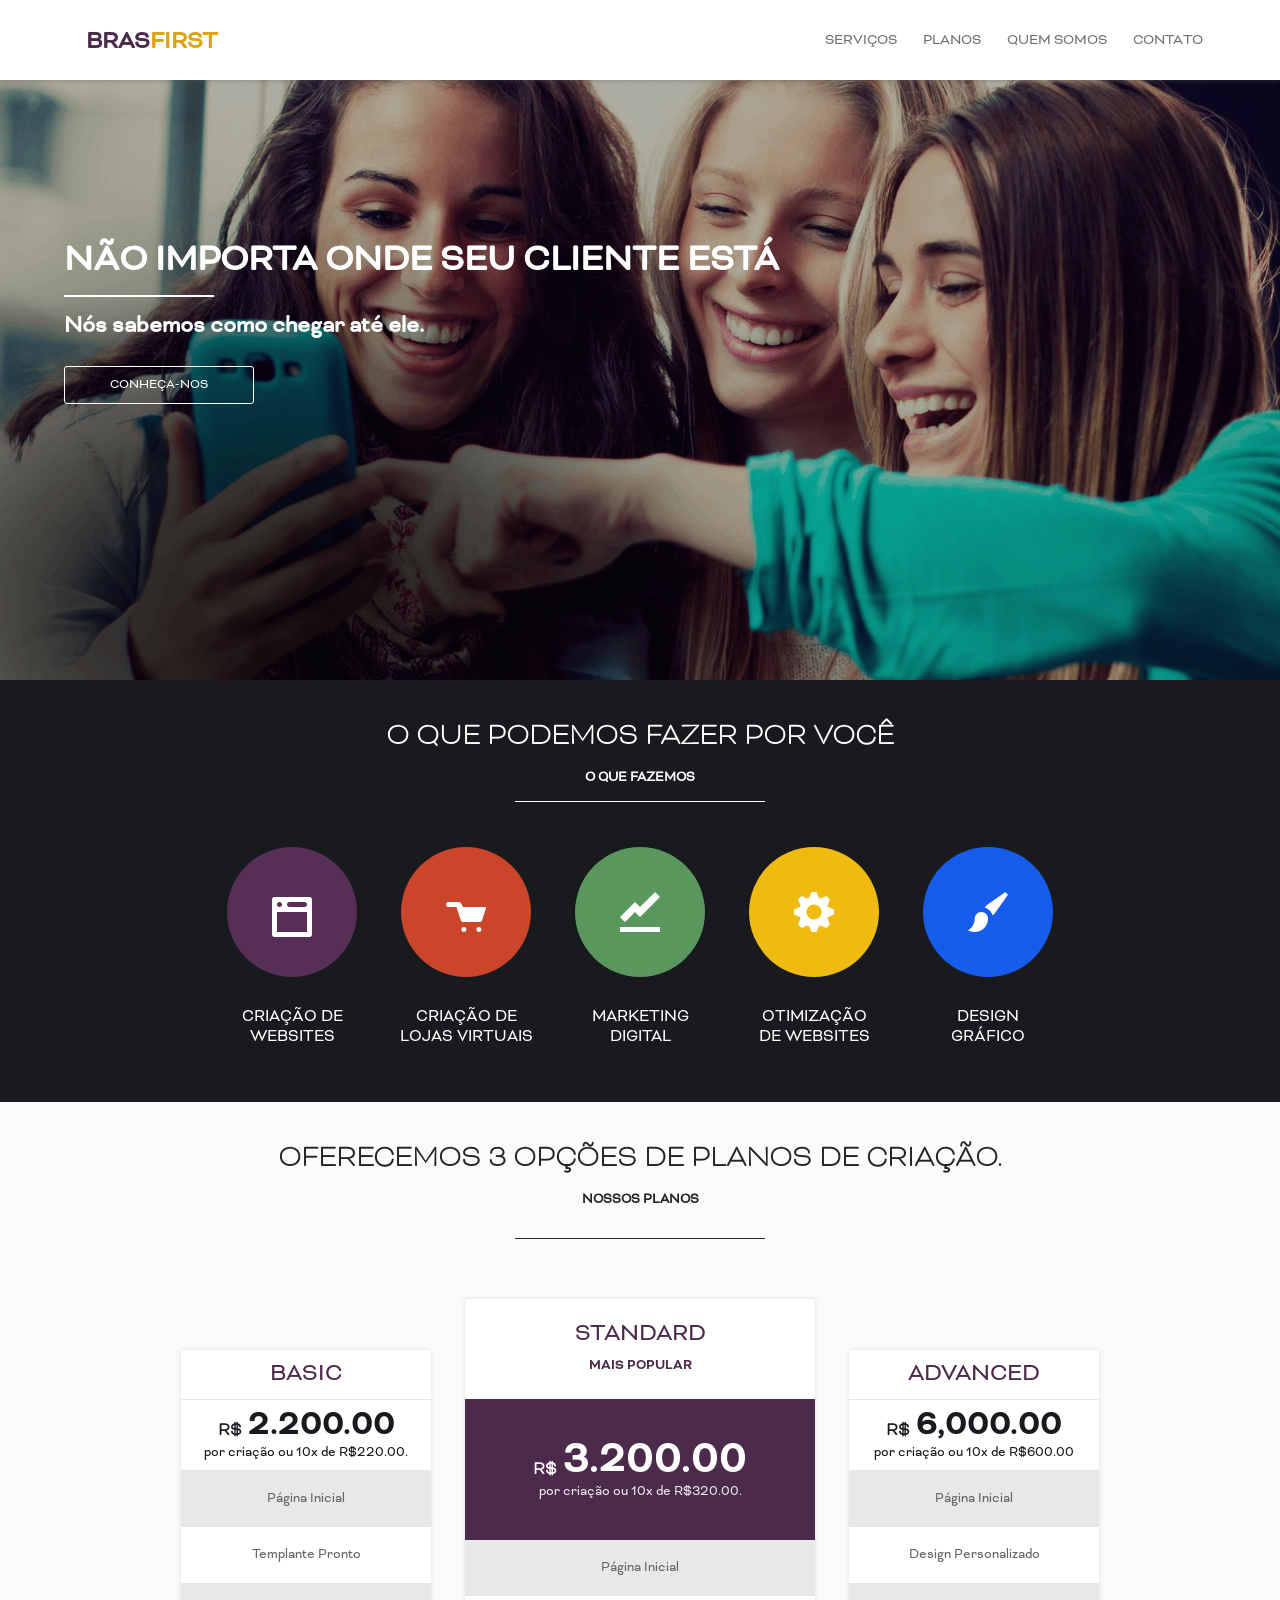
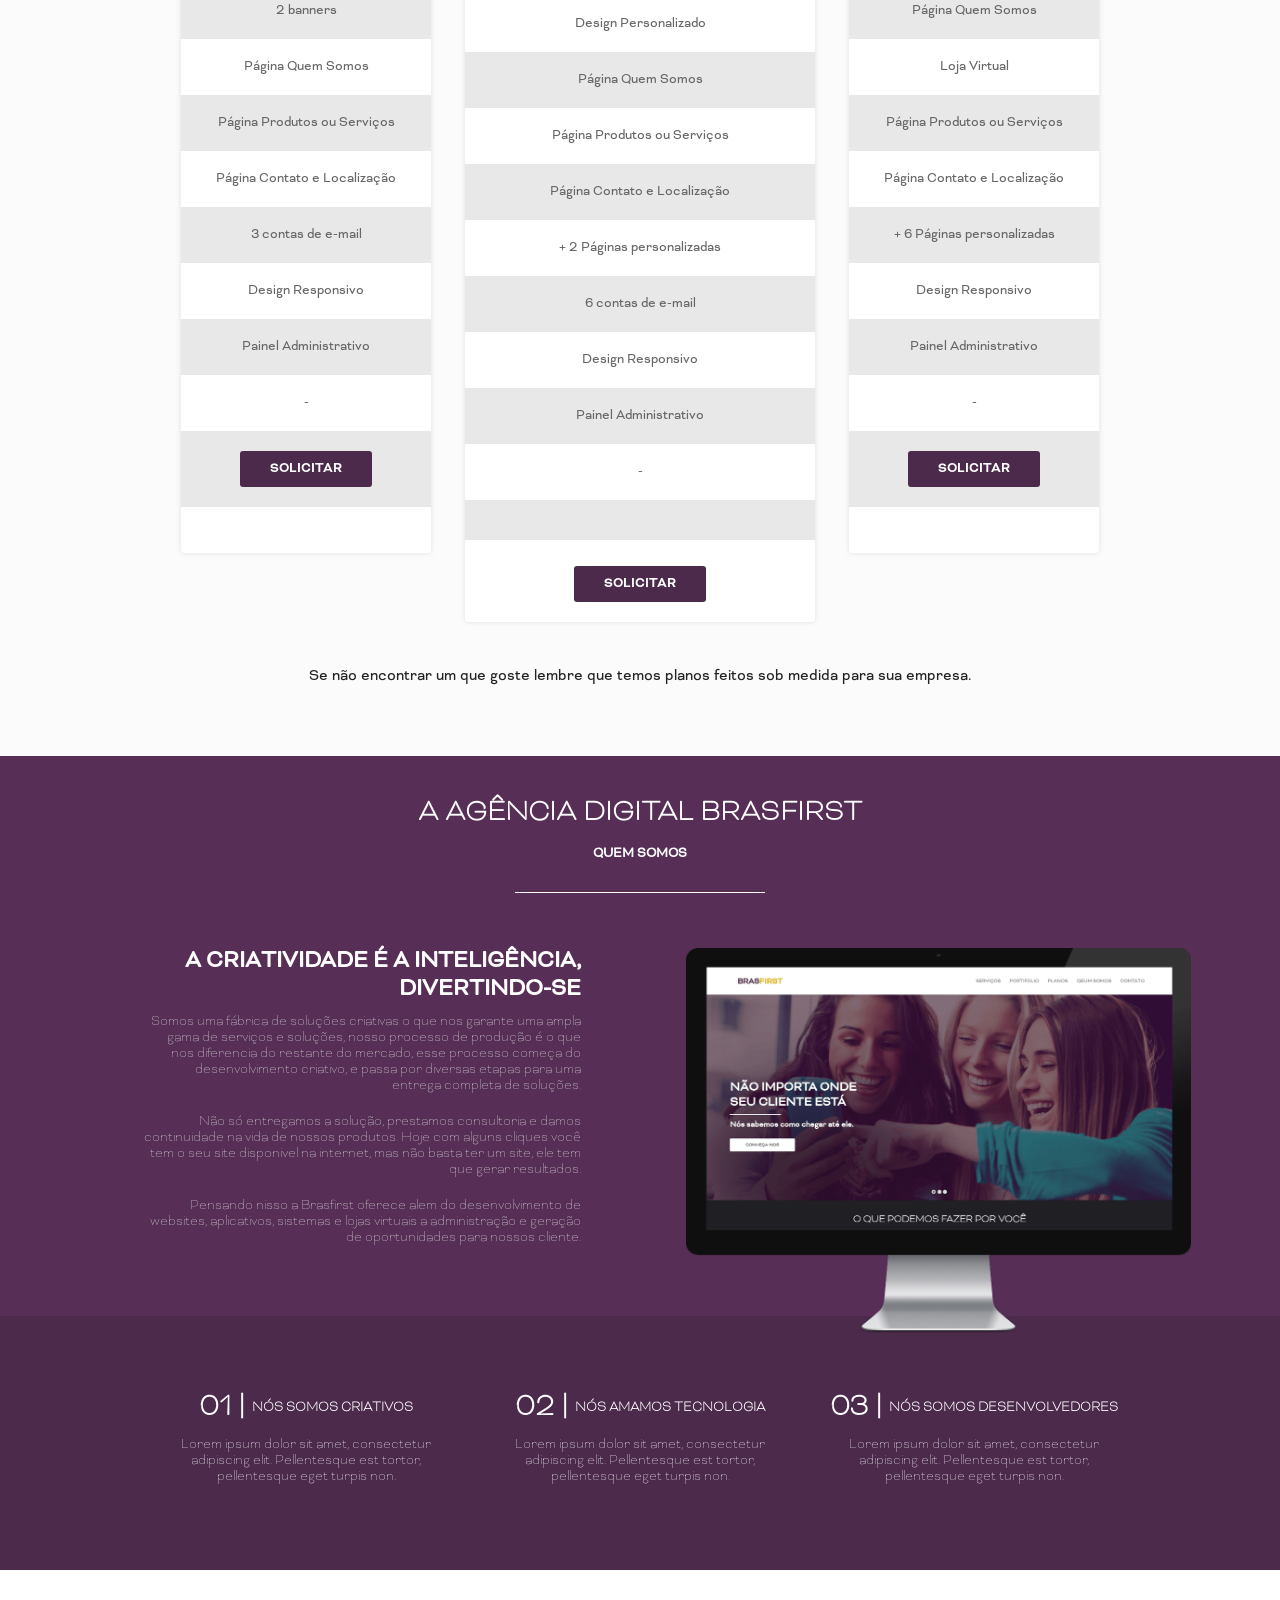
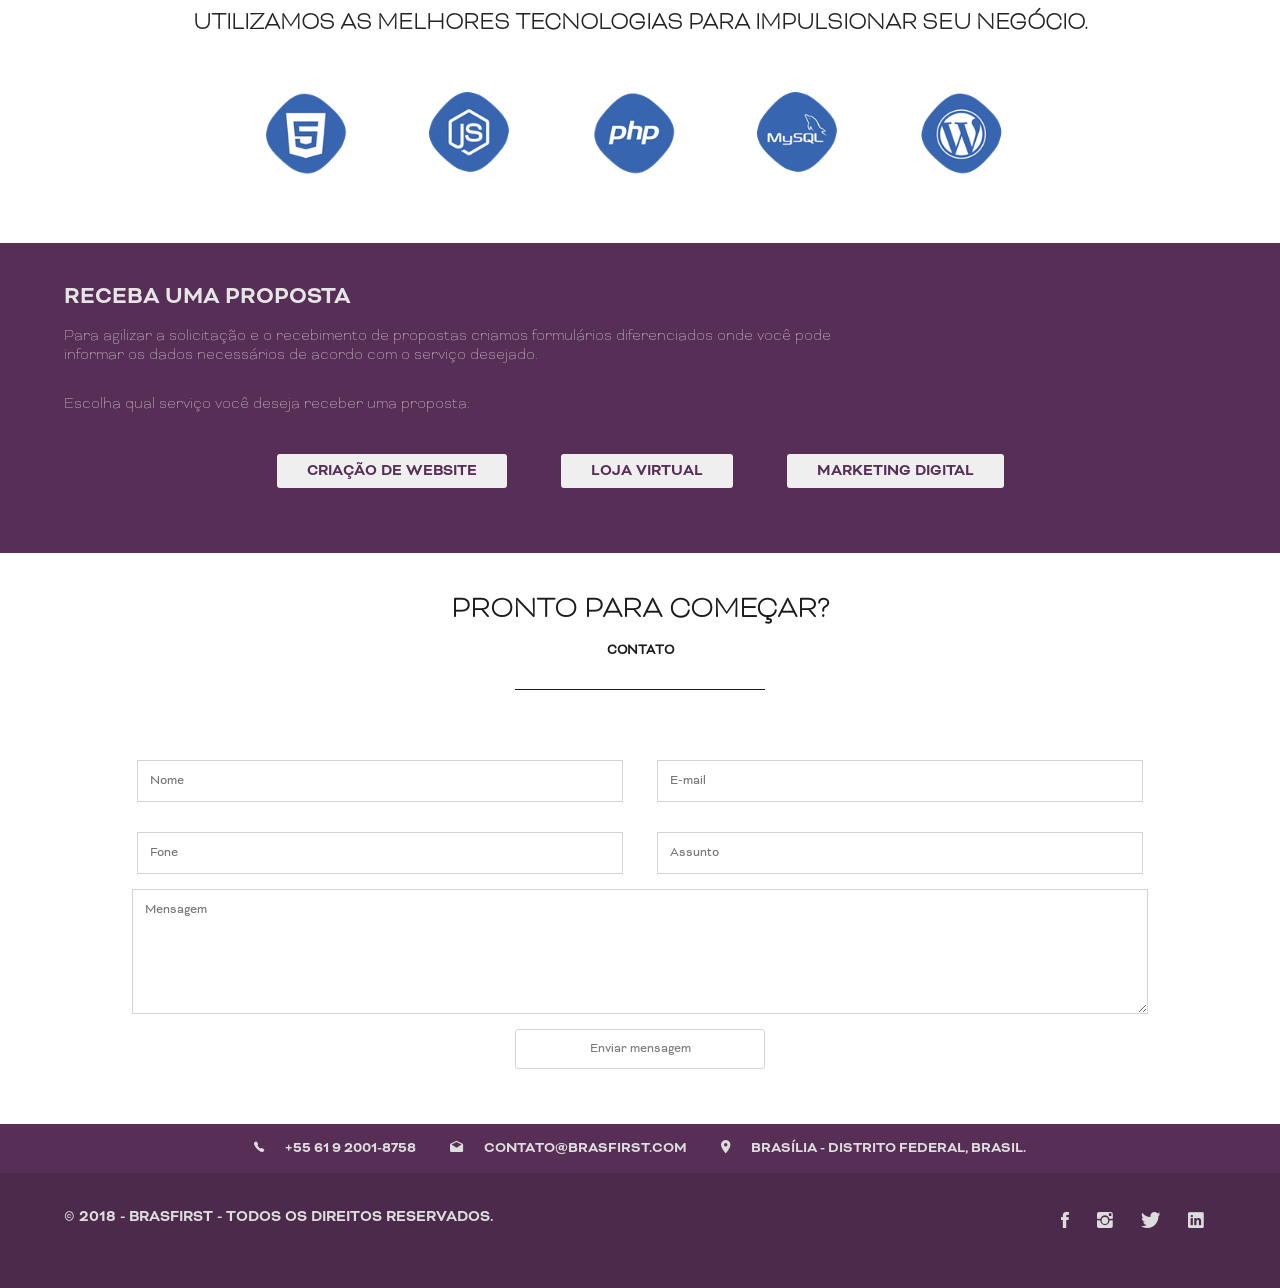
==== commit c73fc1c0: "Update index.html" ====
--- a/index.html
+++ b/index.html
@@ -111,11 +111,12 @@
 
                 </div>
             </div>
-            <div class="indicators">
+           
+           <!-- <div class="indicators">
                 <input class="indicator" name="indicator" data-slide="1" data-state="active" checked type="radio" />
                 <input class="indicator" name="indicator" data-slide="2" type="radio" />
                 <input class="indicator" name="indicator" data-slide="3" type="radio" />
-            </div>
+            </div> -->
         </div>
 
         <section id="o-que-fazemos">
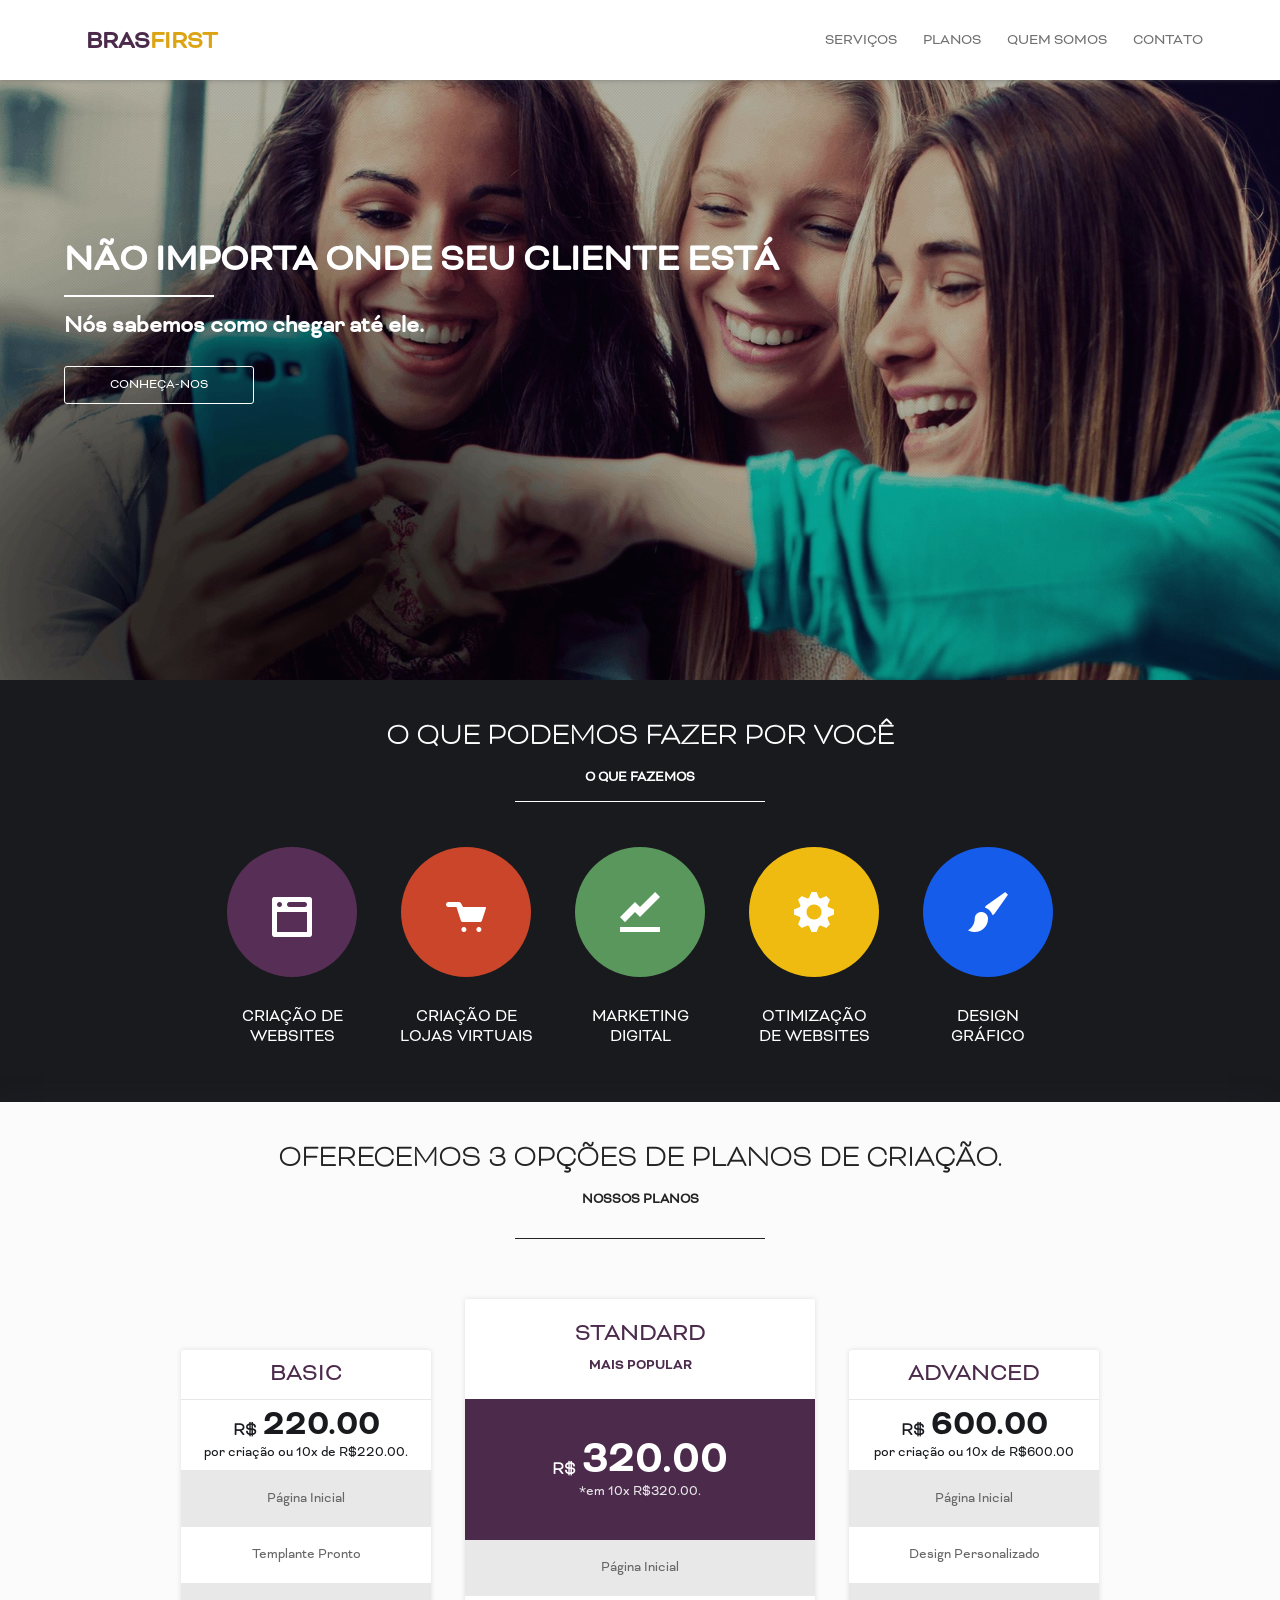
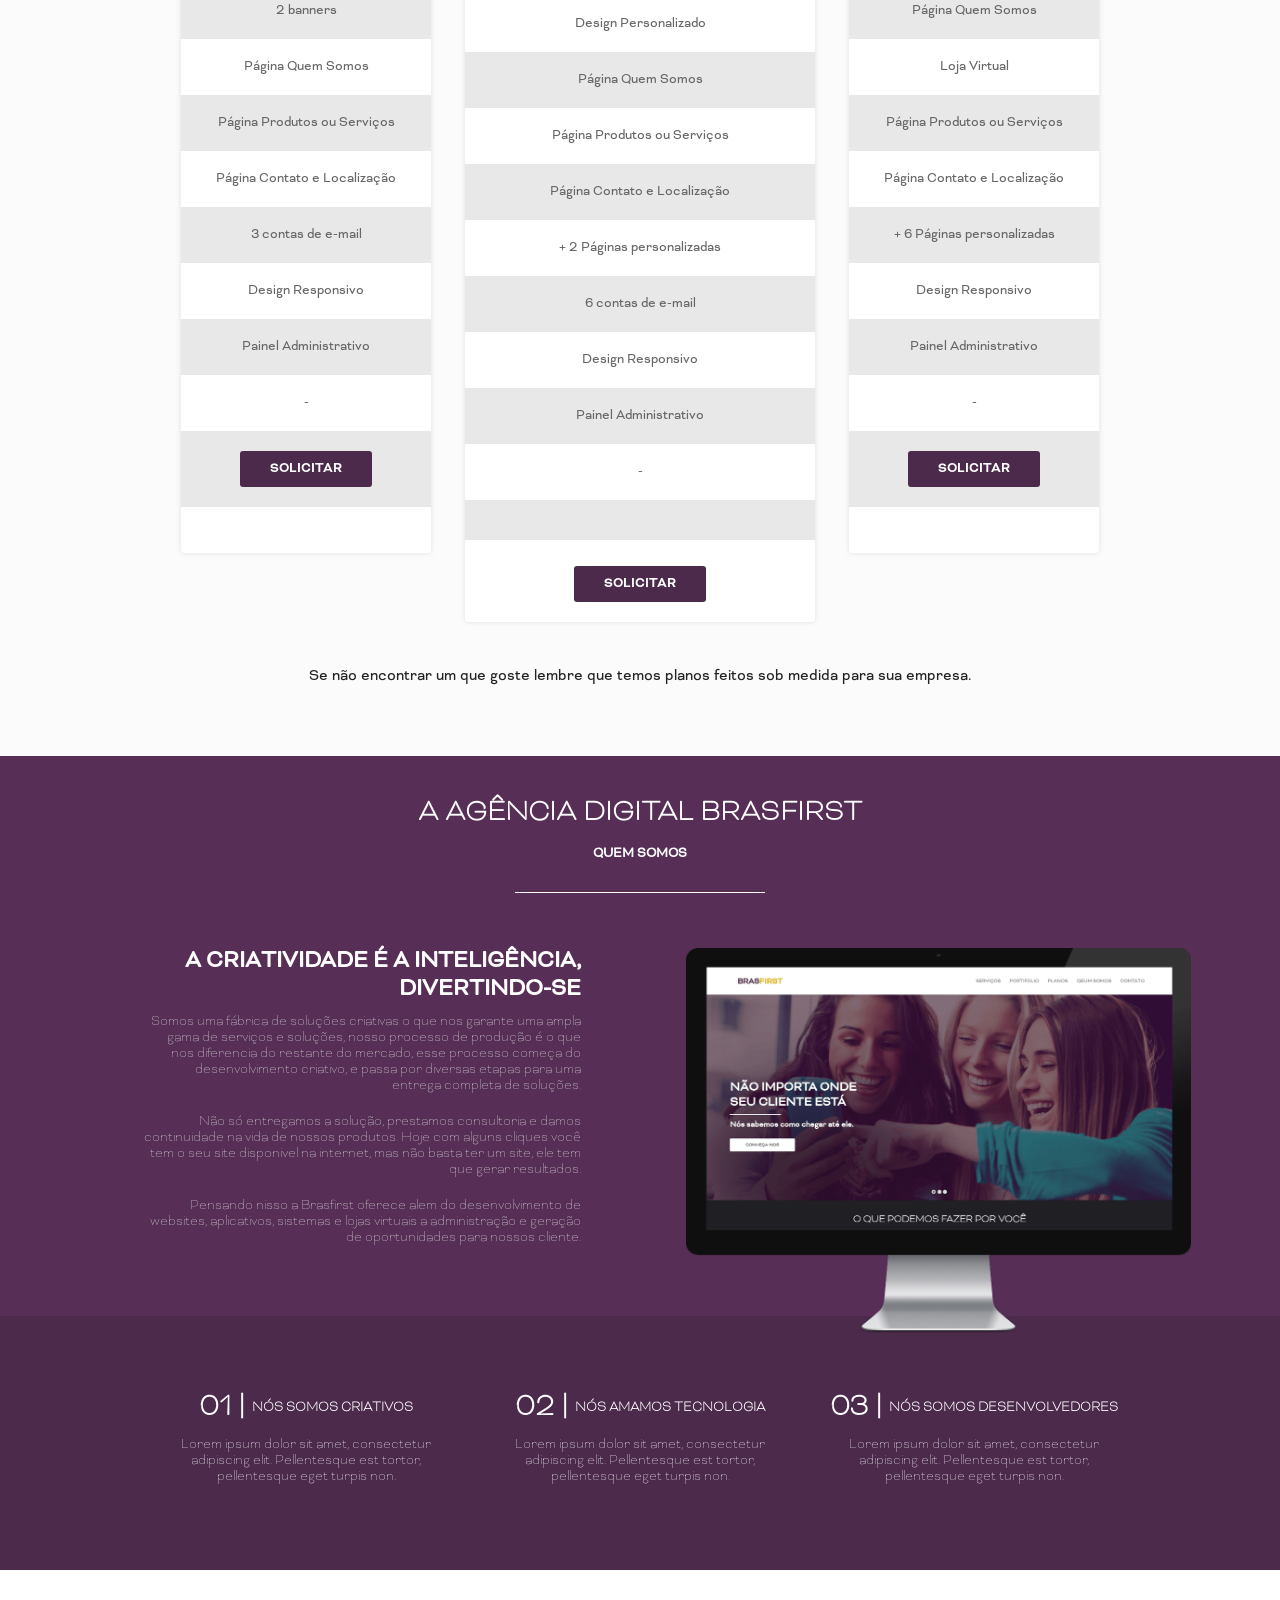
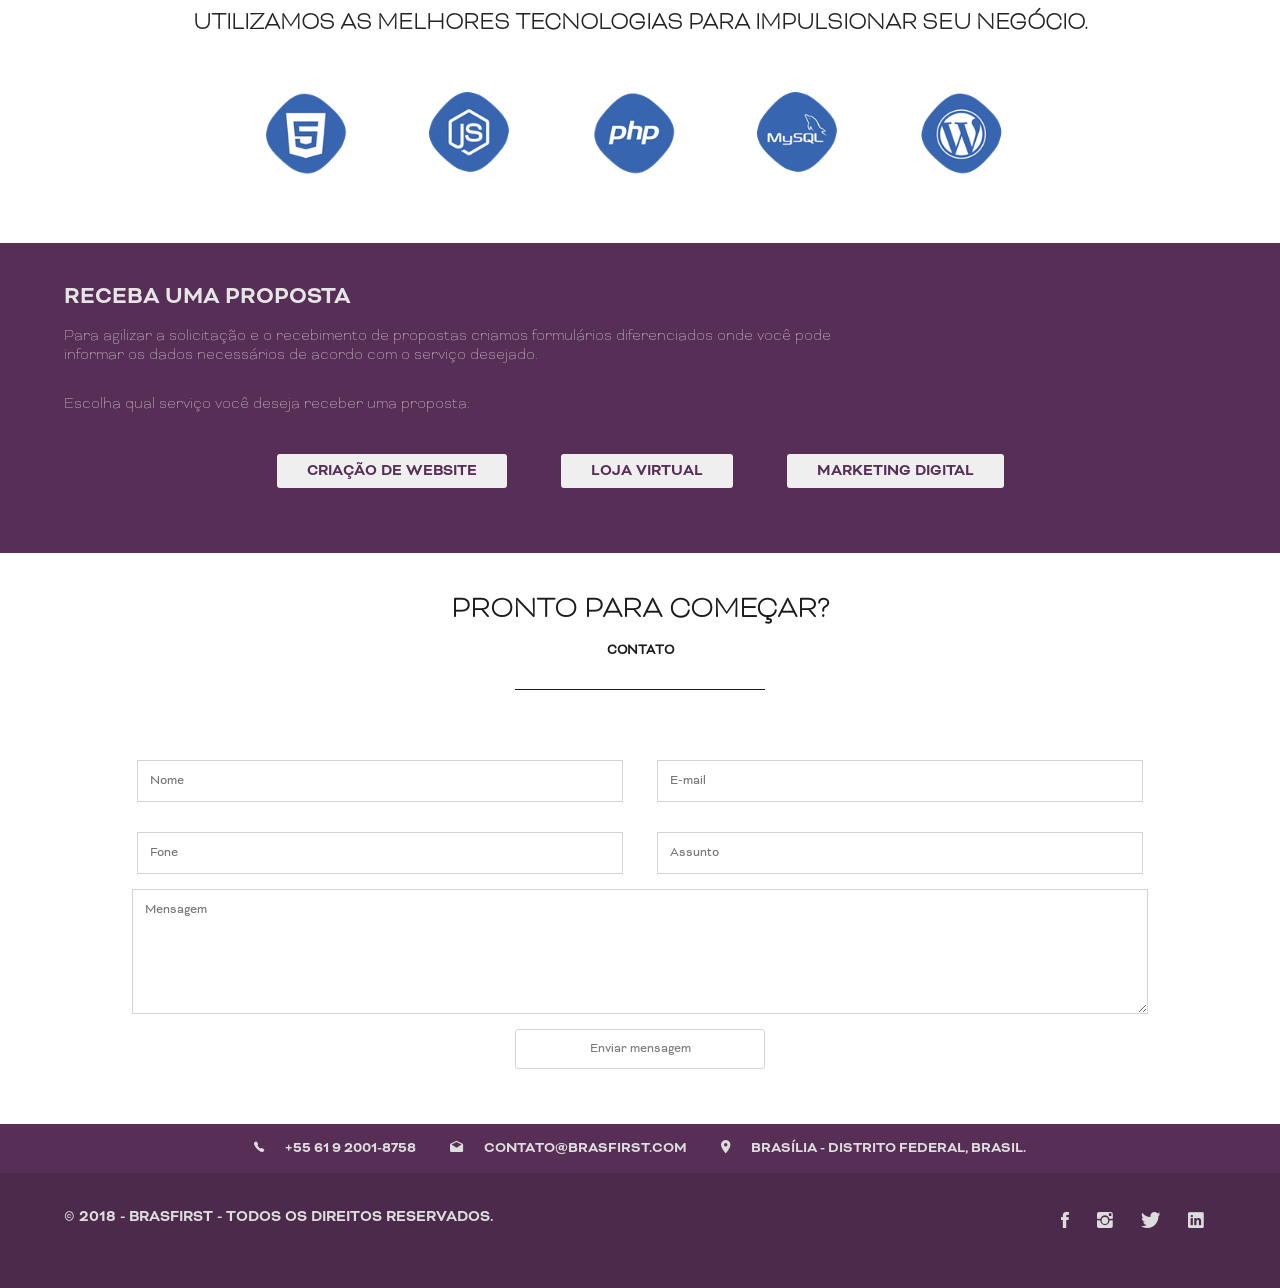
==== commit 8386eefa: "Update index.html" ====
--- a/index.html
+++ b/index.html
@@ -200,7 +200,7 @@
               <ul>
                 <li class="sub-title">BASIC</li>
                 <li id="sub"><span id="price">R$</span>
-                  <span id="price-real">2.200.00</span><br/>
+                  <span id="price-real">220.00</span><br/>
                     por criação ou 10x de R$220.00.</li>
                 <li>Página Inicial</li>
                 <li>Templante Pronto</li>
@@ -221,8 +221,8 @@
                 <li class="sub-title">STANDARD<br/><span id="most">Mais Popular</span></li>
                 <li id="sub">
                   <span id="price">R$</span>
-                  <span id="price-real">3.200.00</span><br/>
-                    por criação ou 10x de R$320.00.</li>
+                  <span id="price-real">320.00</span><br/>
+                    *em 10x  R$320.00.</li>
                 <li>Página Inicial</li>
                 <li>Design Personalizado</li>
                 <li>Página Quem Somos</li>
@@ -241,7 +241,7 @@
               <ul>
                 <li class="sub-title">ADVANCED</li>
                 <li id="sub"><span id="price">R$</span>
-                  <span id="price-real">6,000.00</span><br/>
+                  <span id="price-real">600.00</span><br/>
                     por criação ou 10x de R$600.00</li>
                 <li>Página Inicial</li>
                 <li>Design Personalizado</li>
@@ -348,7 +348,7 @@
             </div>
 
             <div class="wrapper">
-              <form action="https://formspree.io/lucas@llucasbrasill.com" method="POST">
+              <form action="https://formspree.io/contato@brasfirst.com" method="POST">
                   <input class="box" type="text" name="Nome" required="required" placeholder="Nome">
                   <input class="box" type="email" name="E-mail" required="required" placeholder="E-mail">
                   <input class="box" type="tel" name="Telefone" required="required" oninput="this.value = this.value.replace(/[^0-9.]/g, ''); this.value = this.value.replace(/(\..*)\./g, '$1');" placeholder="Fone">
@@ -367,7 +367,7 @@
 
             <div class="wrapper">
                 <ul>
-                    <li><span class="ion-ios-telephone"></span>+55 61 9 2001-8758</li>
+                    <li><span class="ion-ios-telephone"></span><a href="tel:61920018758" alt="Telefone">+55 61 9 2001-8758</a></li>
                     <li><span class="ion-android-drafts"></span><a href="mailto:contato@brasfirst.com" title="E-mail">contato@brasfirst.com</a></li>
                     <li><span class="ion-android-pin"></span>Brasília - Distrito Federal, Brasil.</li>
                 </ul>
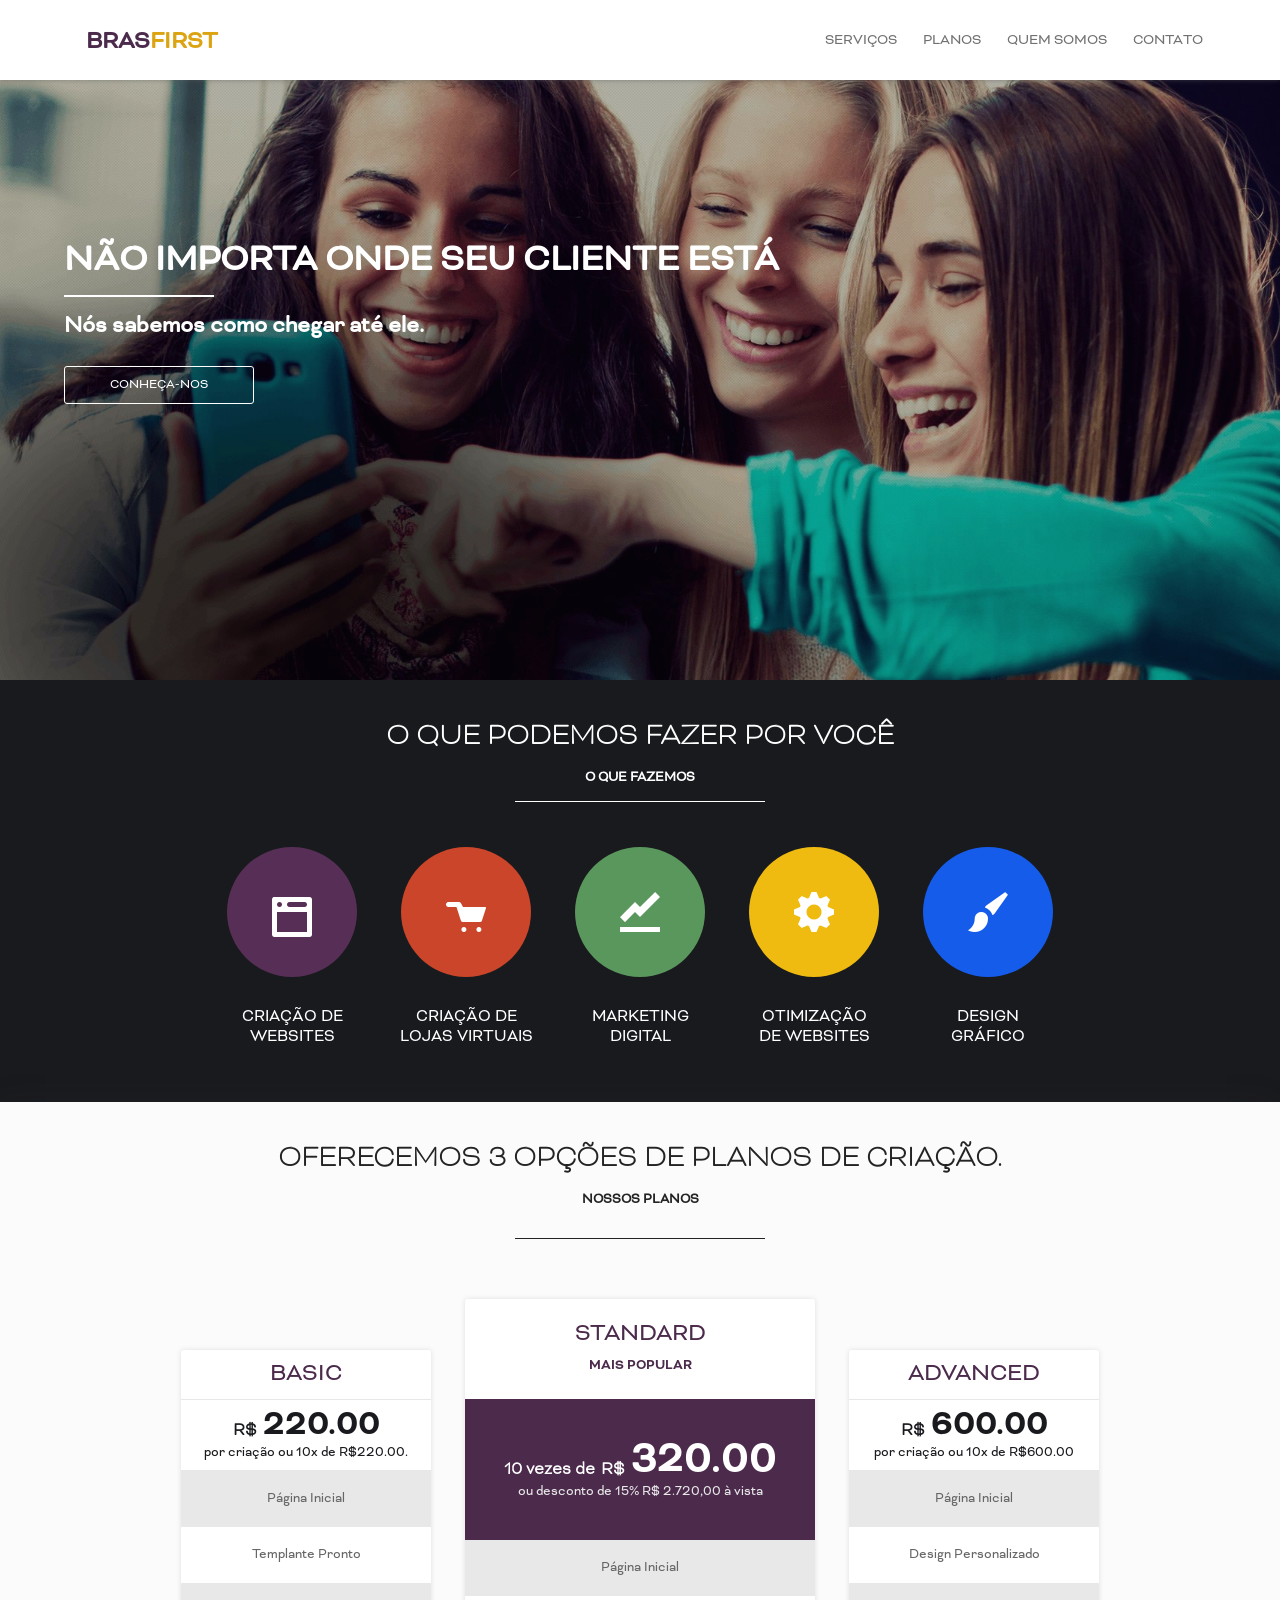
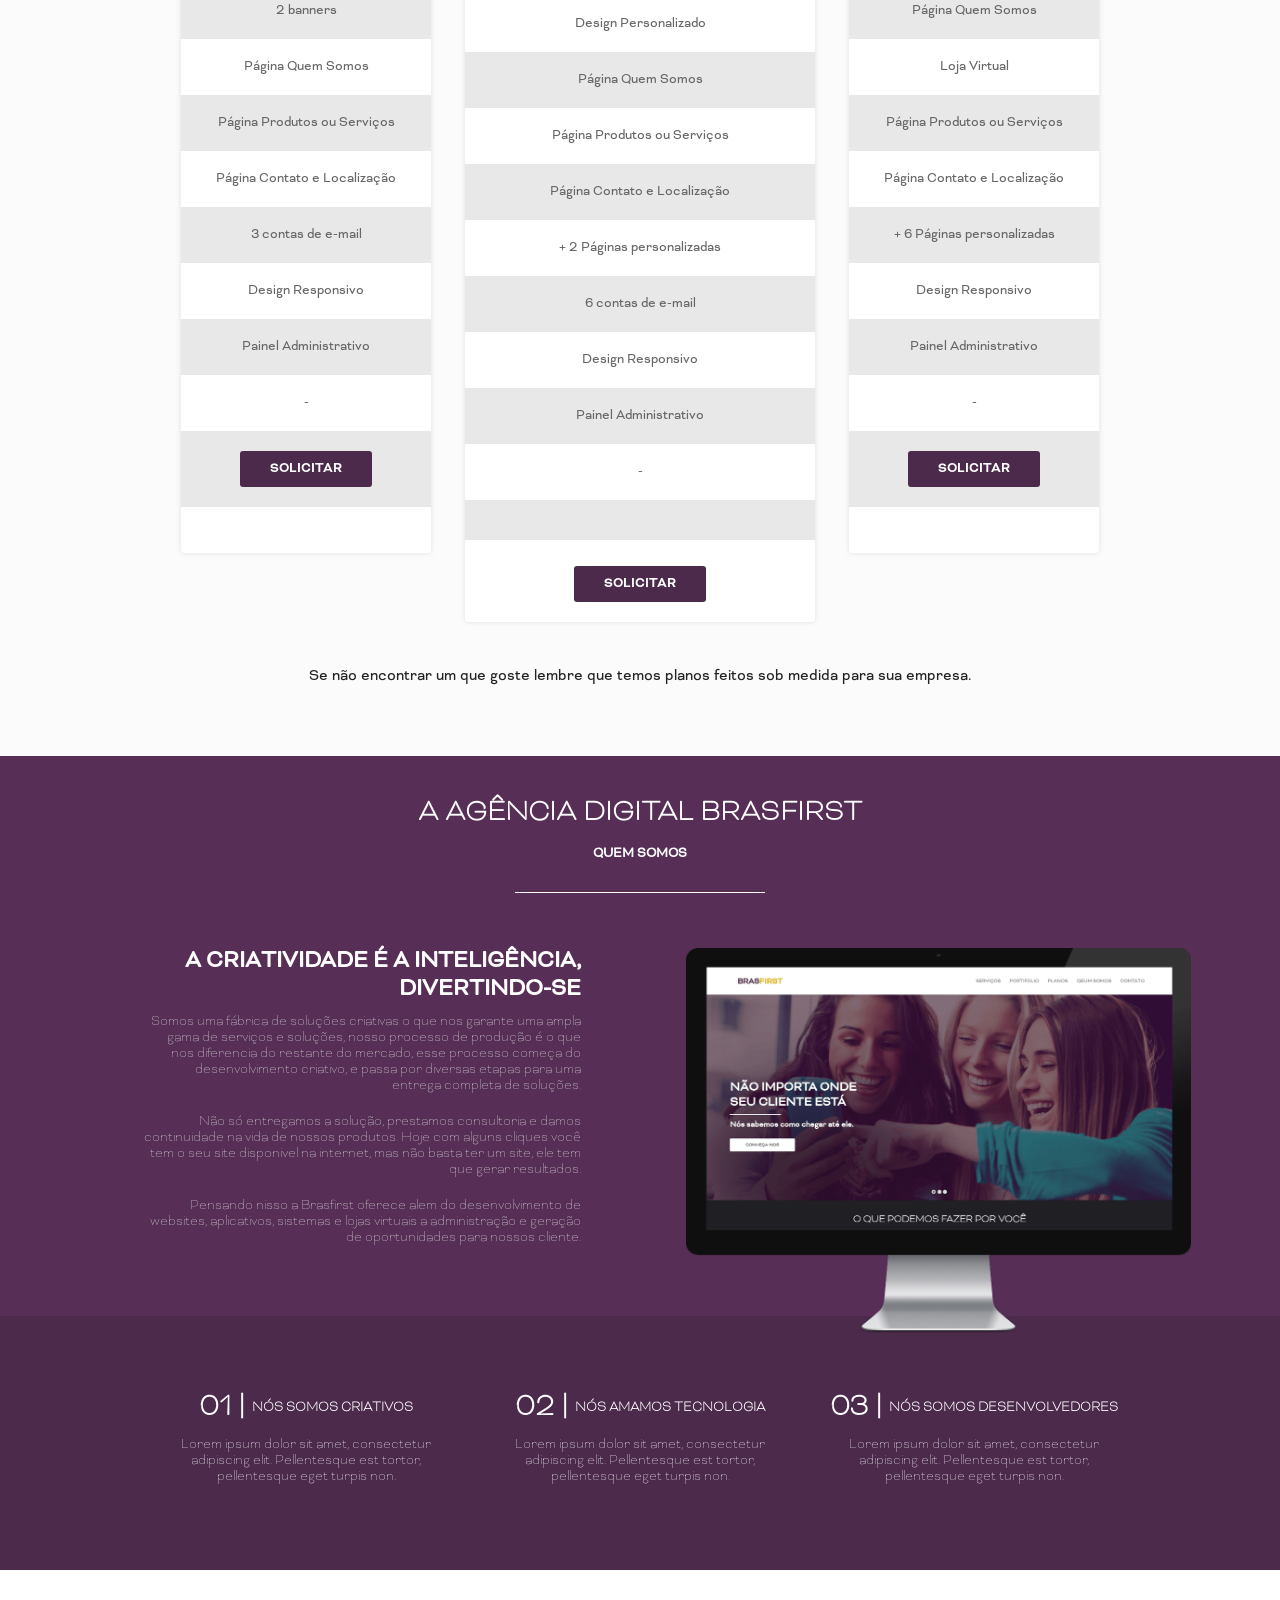
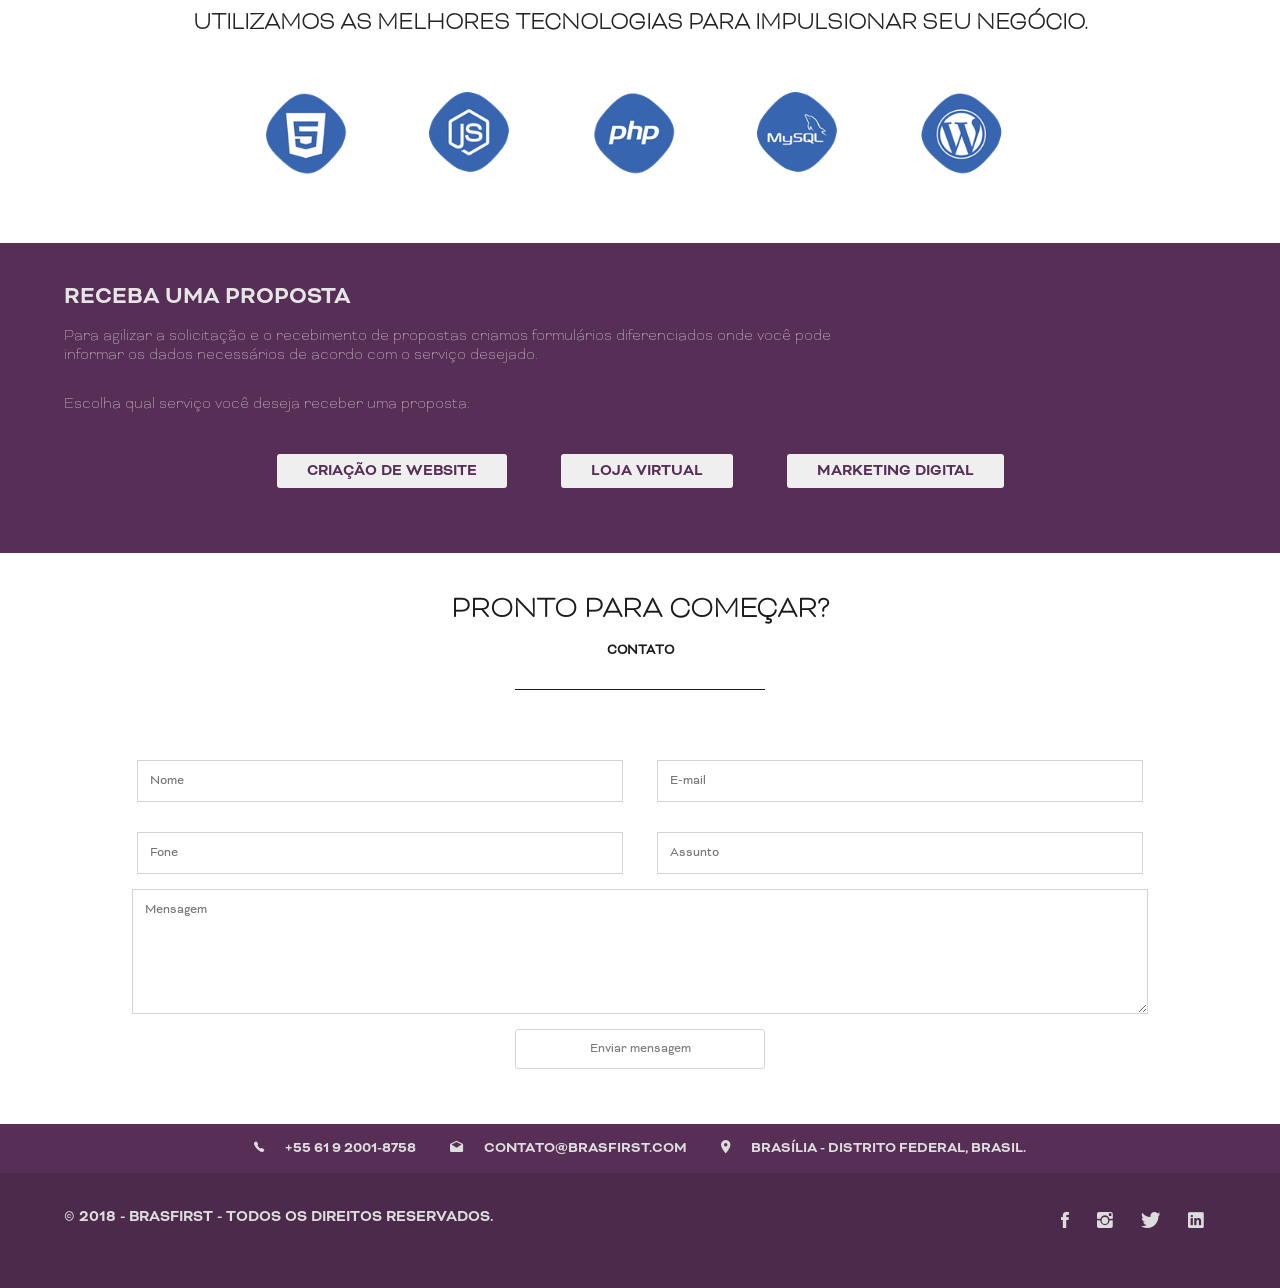
==== commit 7604ffe6: "Update index.html" ====
--- a/index.html
+++ b/index.html
@@ -220,9 +220,10 @@
               <ul>
                 <li class="sub-title">STANDARD<br/><span id="most">Mais Popular</span></li>
                 <li id="sub">
+                    <span id="price">10 vezes de</span>
                   <span id="price">R$</span>
                   <span id="price-real">320.00</span><br/>
-                    *em 10x  R$320.00.</li>
+                    ou desconto de 15% R$ 2.720,00 à vista</li>
                 <li>Página Inicial</li>
                 <li>Design Personalizado</li>
                 <li>Página Quem Somos</li>
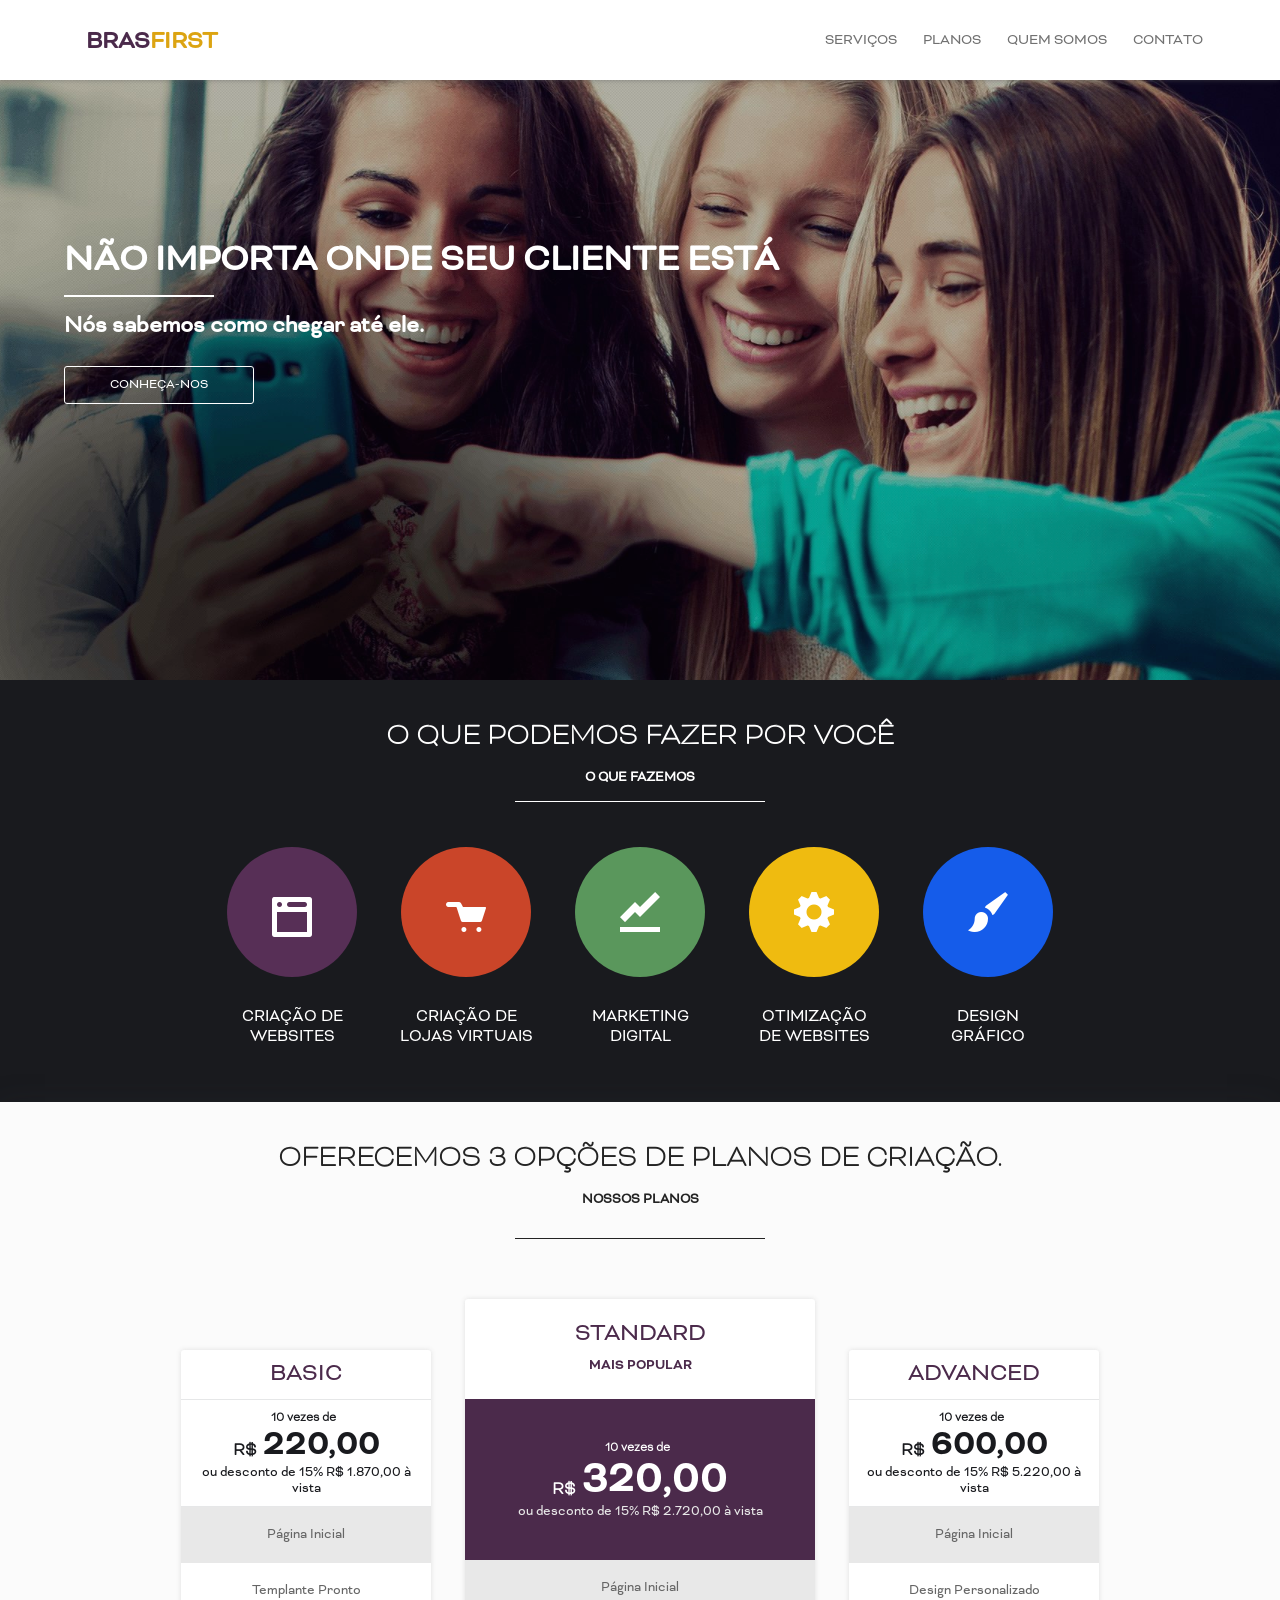
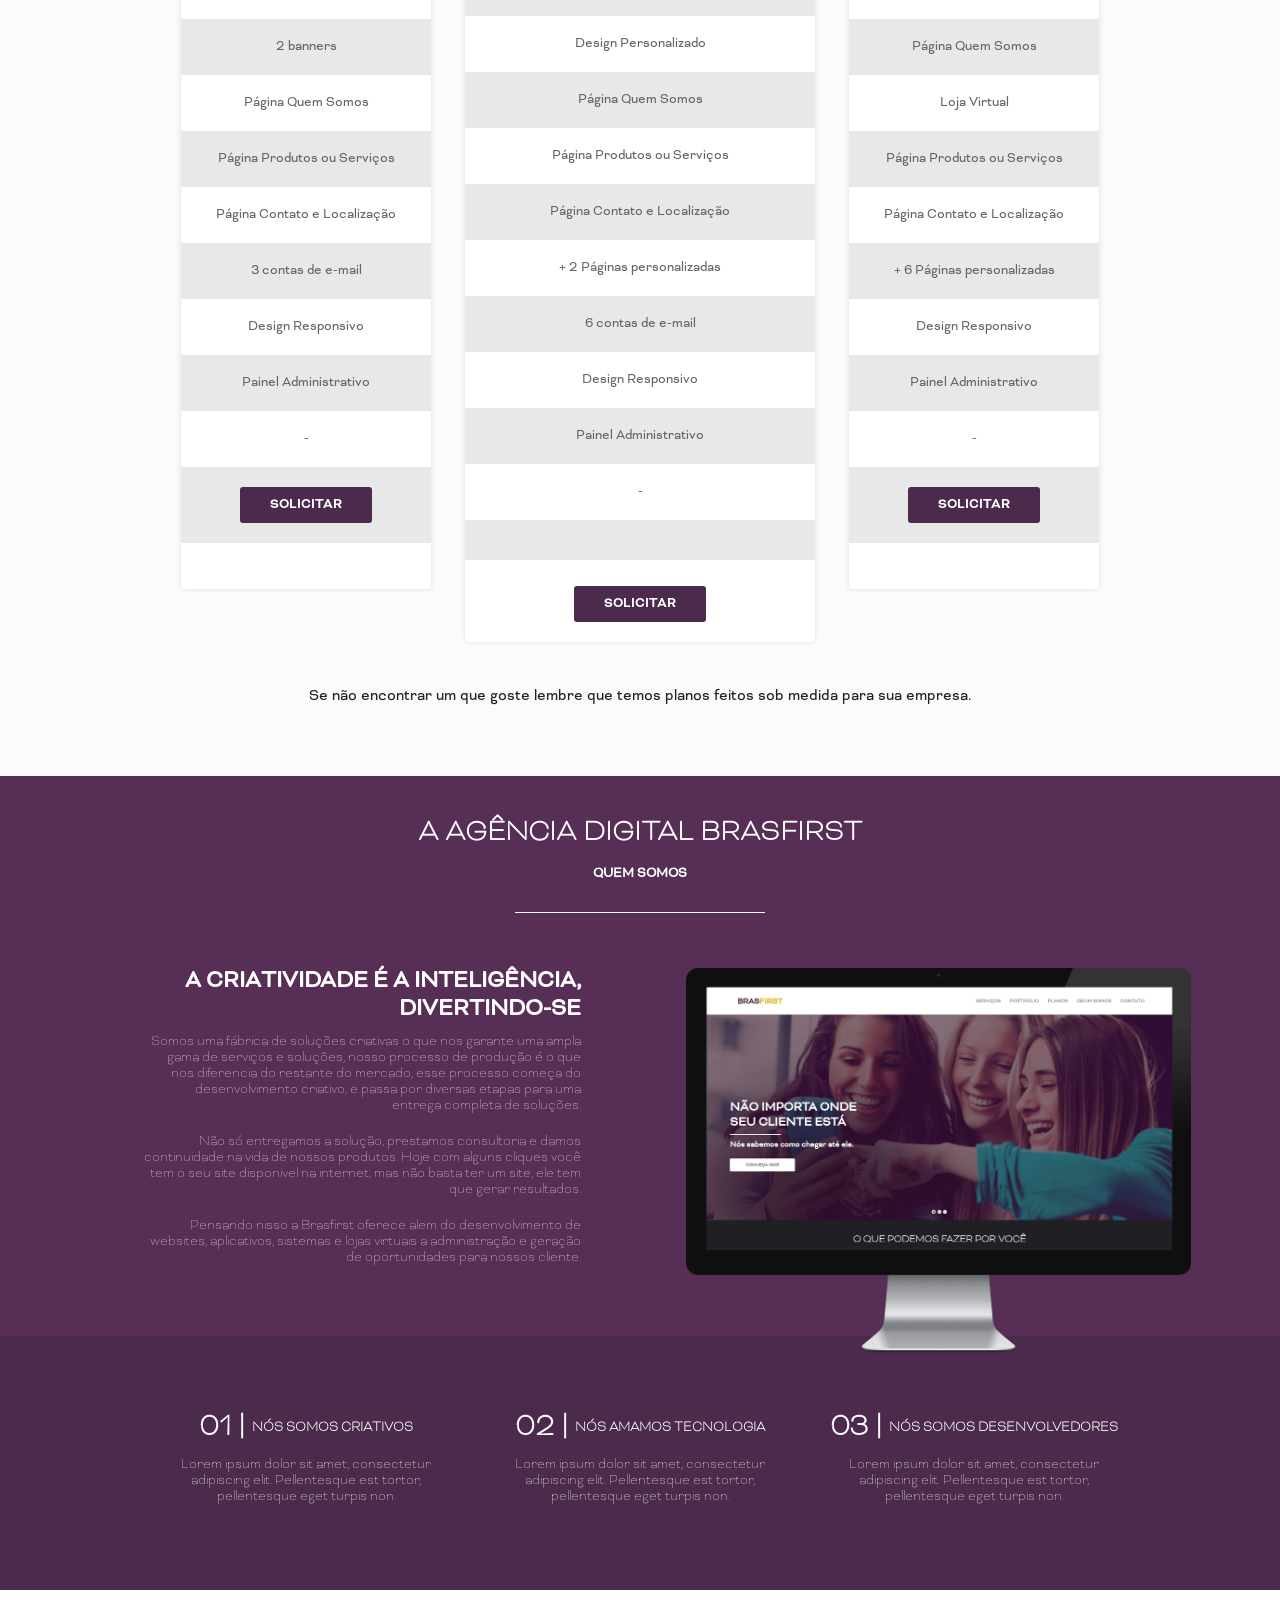
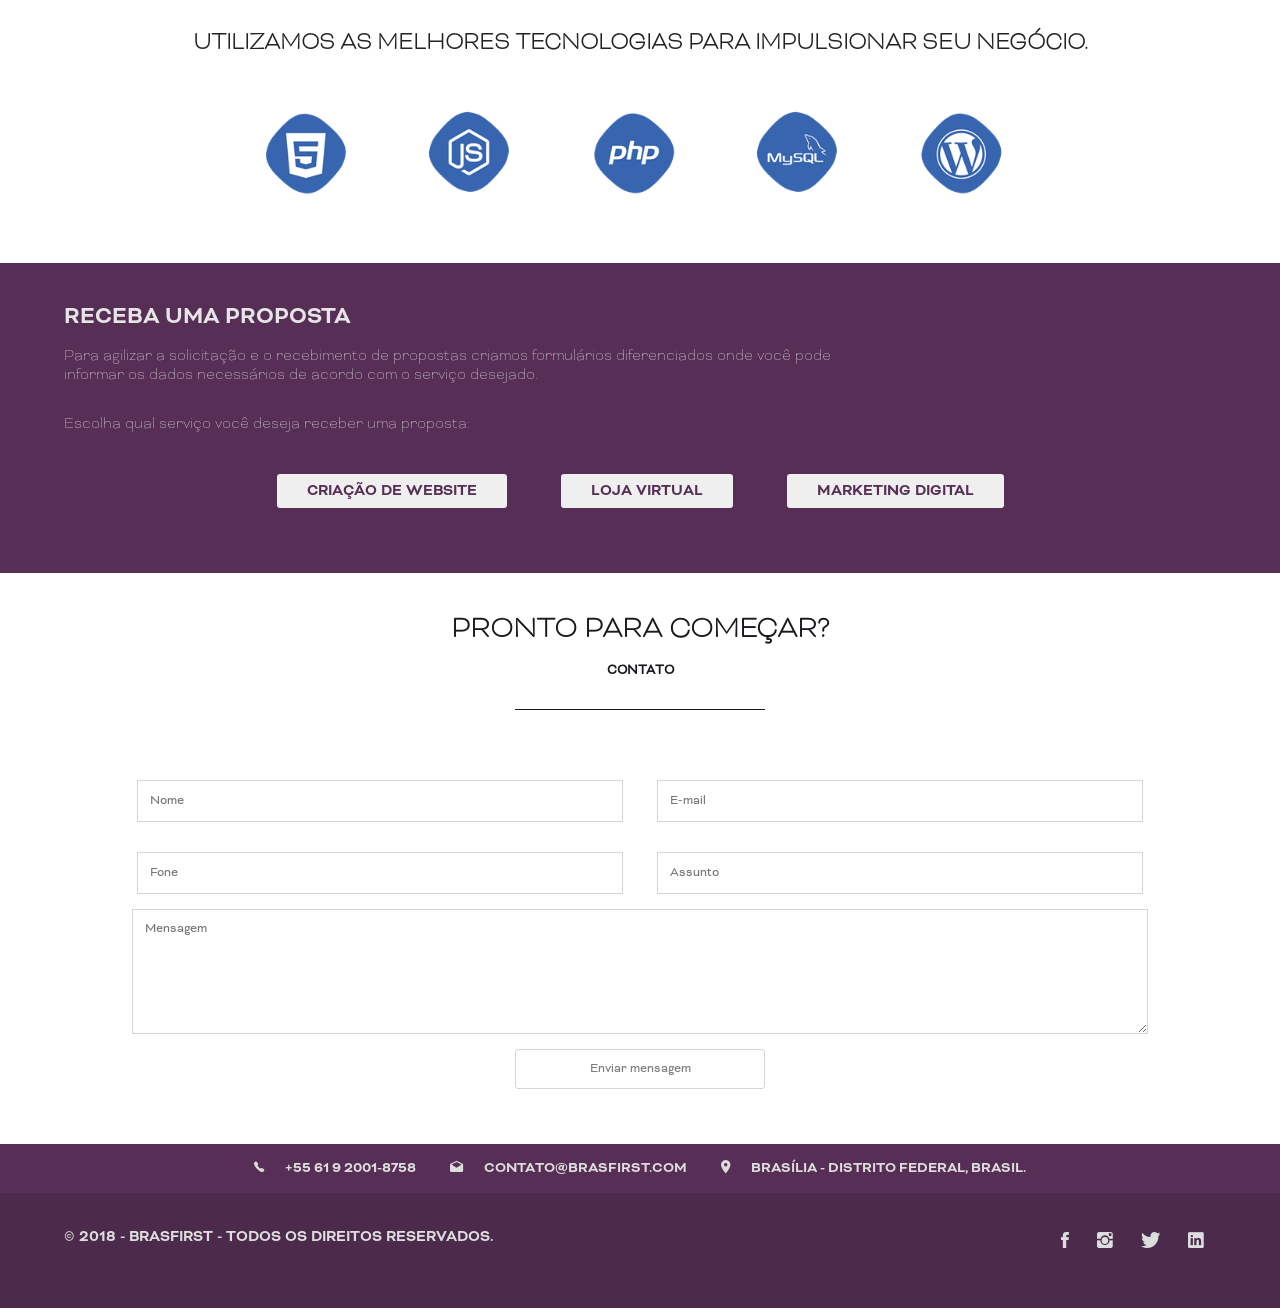
==== commit 9513c16e: "Update index.html" ====
--- a/index.html
+++ b/index.html
@@ -199,9 +199,12 @@
             <div class="planos">
               <ul>
                 <li class="sub-title">BASIC</li>
-                <li id="sub"><span id="price">R$</span>
-                  <span id="price-real">220.00</span><br/>
-                    por criação ou 10x de R$220.00.</li>
+                <li id="sub">
+                    <span id="price" style="display: block;font-size: 13px;">10 vezes de</span>
+                    <span id="price">R$</span>
+                    <span id="price-real">220,00</span><br/>
+                    ou desconto de 15% R$ 1.870,00 à vista
+                  </li>
                 <li>Página Inicial</li>
                 <li>Templante Pronto</li>
                 <li>2 banners</li>
@@ -220,9 +223,9 @@
               <ul>
                 <li class="sub-title">STANDARD<br/><span id="most">Mais Popular</span></li>
                 <li id="sub">
-                    <span id="price">10 vezes de</span>
+                  <span id="price" style="display: block;font-size: 13px;">10 vezes de</span>
                   <span id="price">R$</span>
-                  <span id="price-real">320.00</span><br/>
+                  <span id="price-real">320,00</span><br/>
                     ou desconto de 15% R$ 2.720,00 à vista</li>
                 <li>Página Inicial</li>
                 <li>Design Personalizado</li>
@@ -241,9 +244,12 @@
             <div class="planos">
               <ul>
                 <li class="sub-title">ADVANCED</li>
-                <li id="sub"><span id="price">R$</span>
-                  <span id="price-real">600.00</span><br/>
-                    por criação ou 10x de R$600.00</li>
+                <li id="sub">
+                    <span id="price" style="display: block;font-size: 13px;">10 vezes de</span>
+                    <span id="price">R$</span>
+                    <span id="price-real">600,00</span><br/>
+                    ou desconto de 15% R$ 5.220,00 à vista
+                  </li>
                 <li>Página Inicial</li>
                 <li>Design Personalizado</li>
                 <li>Página Quem Somos</li>
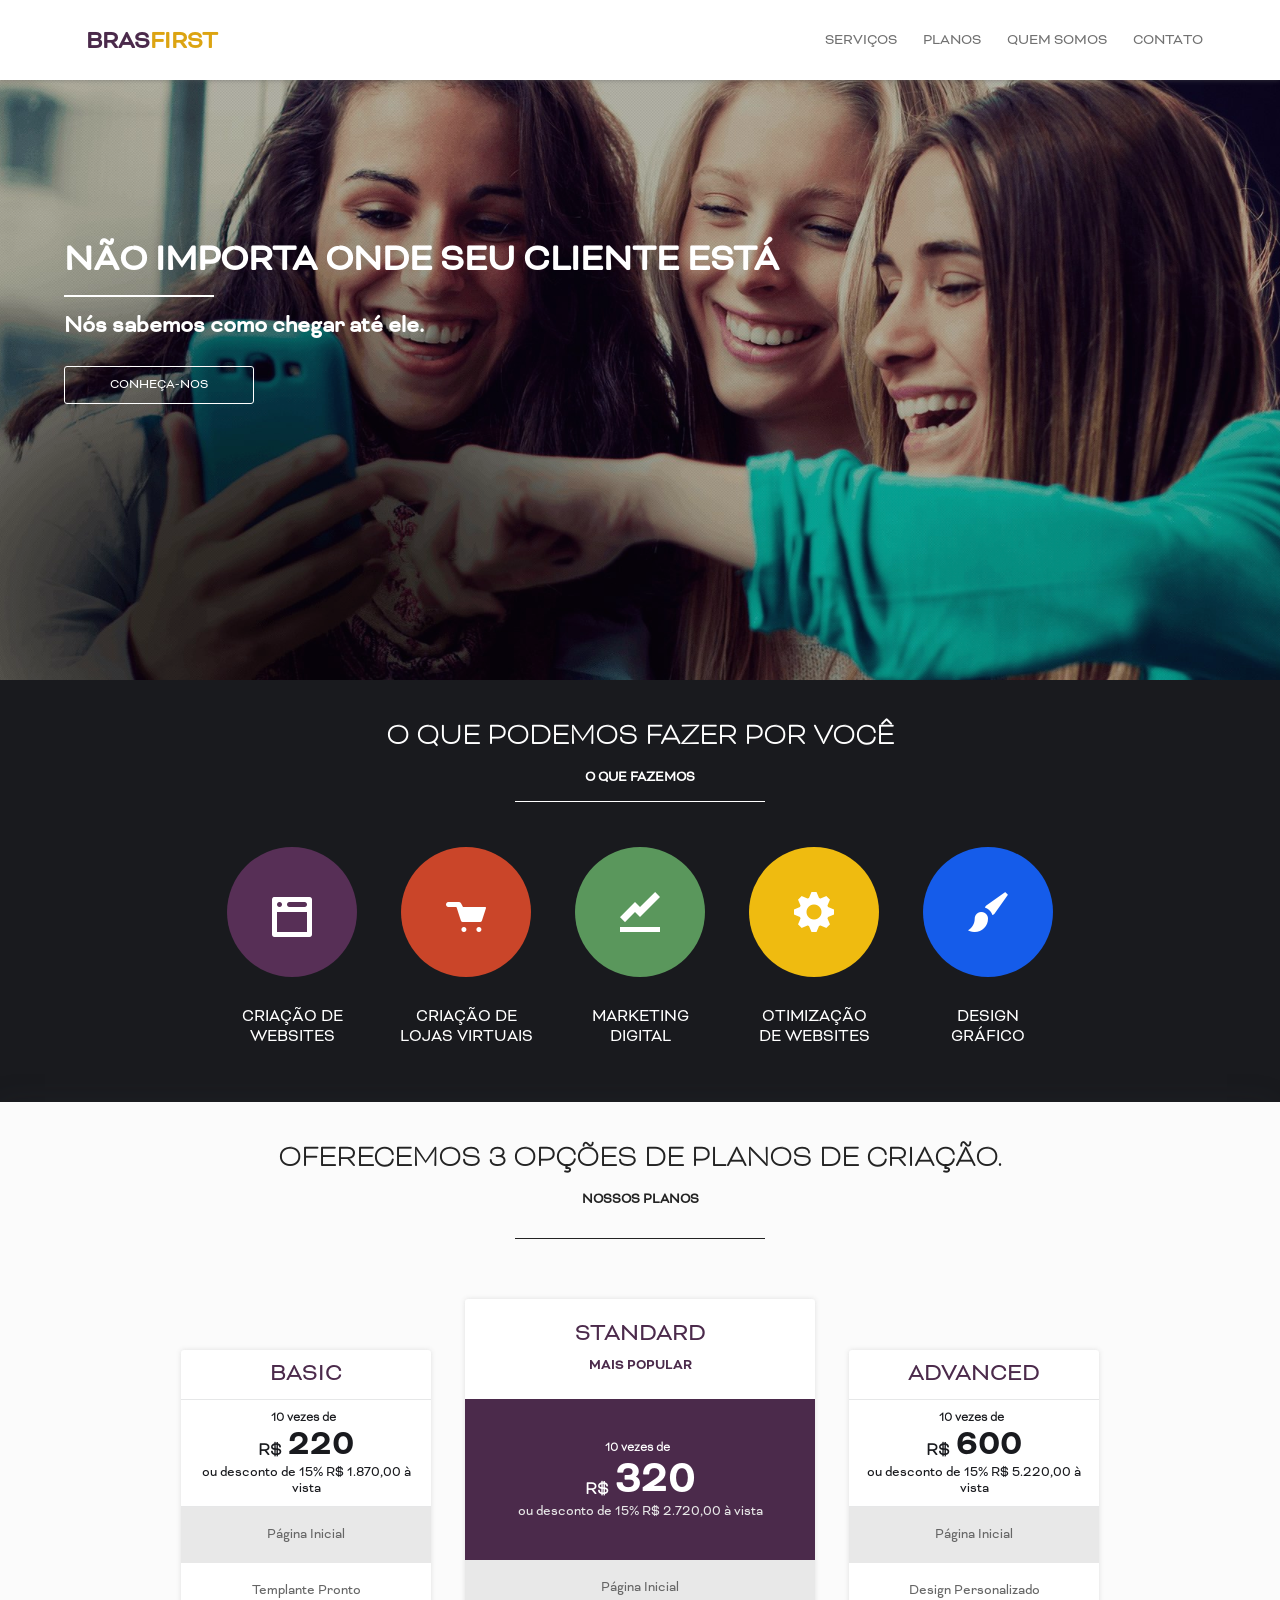
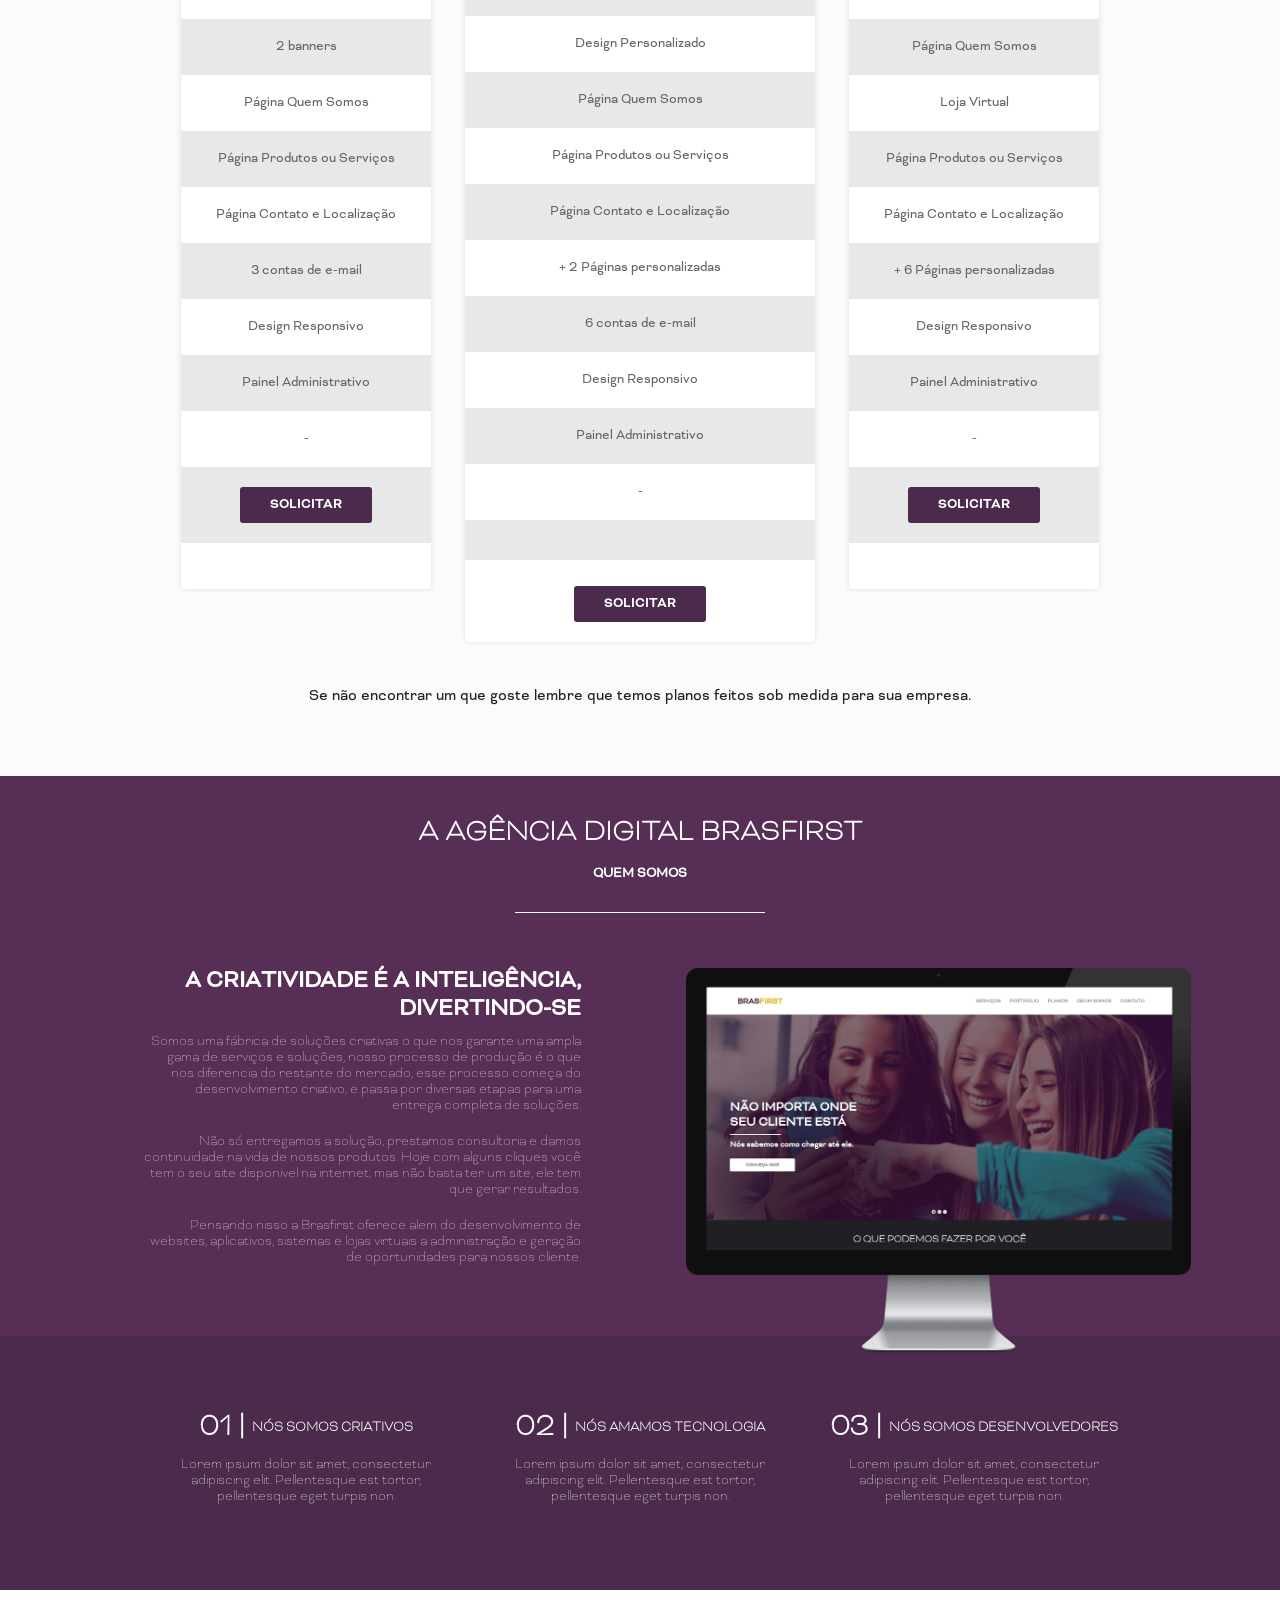
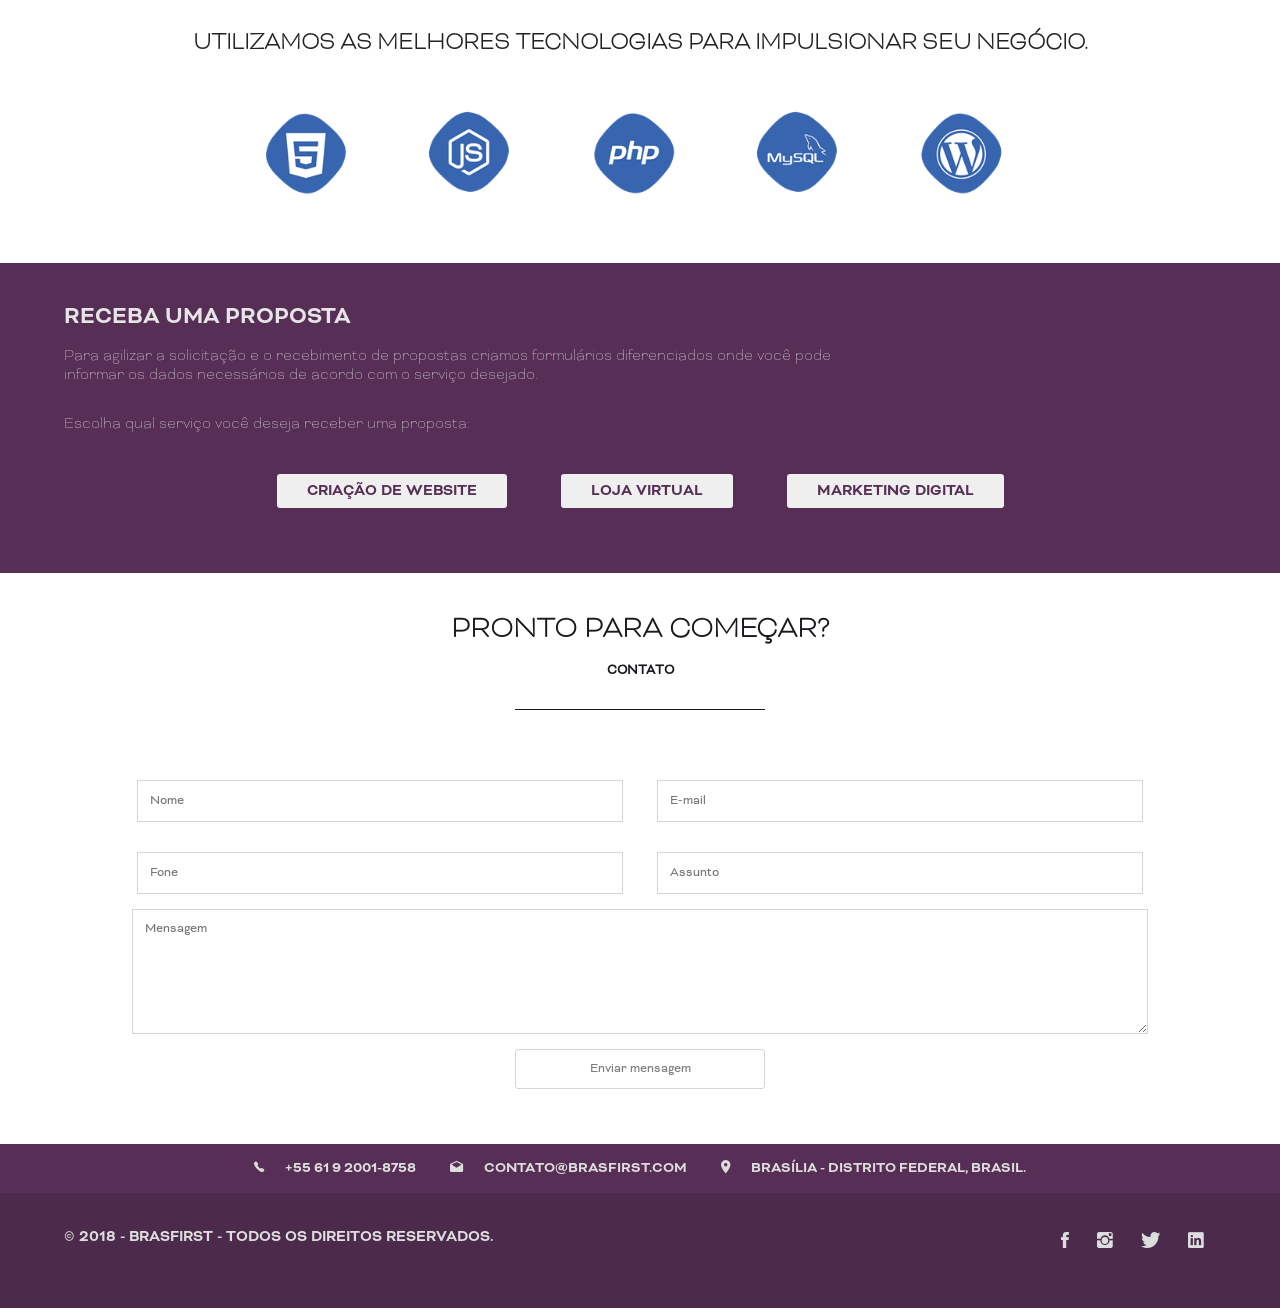
==== commit db7f26cd: "Update index.html" ====
--- a/index.html
+++ b/index.html
@@ -202,7 +202,7 @@
                 <li id="sub">
                     <span id="price" style="display: block;font-size: 13px;">10 vezes de</span>
                     <span id="price">R$</span>
-                    <span id="price-real">220,00</span><br/>
+                    <span id="price-real">220</span><br/>
                     ou desconto de 15% R$ 1.870,00 à vista
                   </li>
                 <li>Página Inicial</li>
@@ -225,7 +225,7 @@
                 <li id="sub">
                   <span id="price" style="display: block;font-size: 13px;">10 vezes de</span>
                   <span id="price">R$</span>
-                  <span id="price-real">320,00</span><br/>
+                  <span id="price-real">320</span><br/>
                     ou desconto de 15% R$ 2.720,00 à vista</li>
                 <li>Página Inicial</li>
                 <li>Design Personalizado</li>
@@ -247,7 +247,7 @@
                 <li id="sub">
                     <span id="price" style="display: block;font-size: 13px;">10 vezes de</span>
                     <span id="price">R$</span>
-                    <span id="price-real">600,00</span><br/>
+                    <span id="price-real">600</span><br/>
                     ou desconto de 15% R$ 5.220,00 à vista
                   </li>
                 <li>Página Inicial</li>
